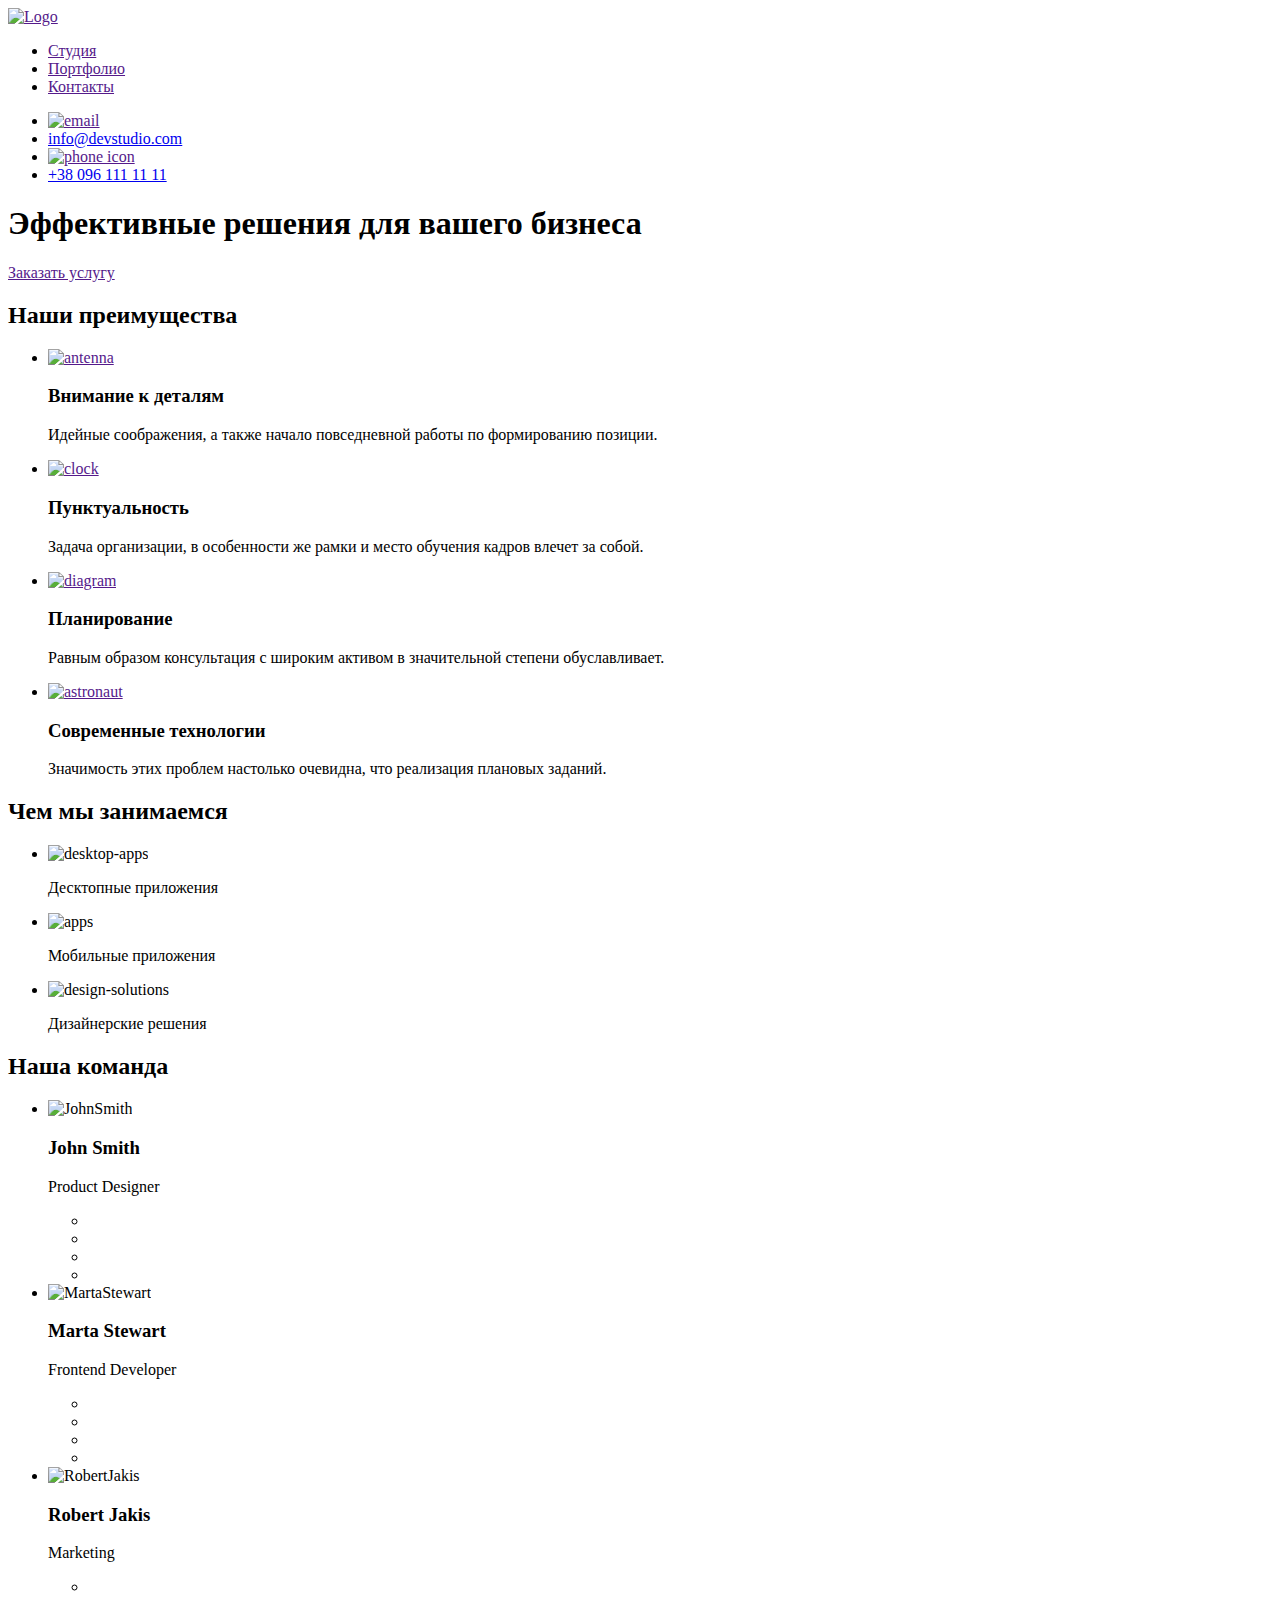
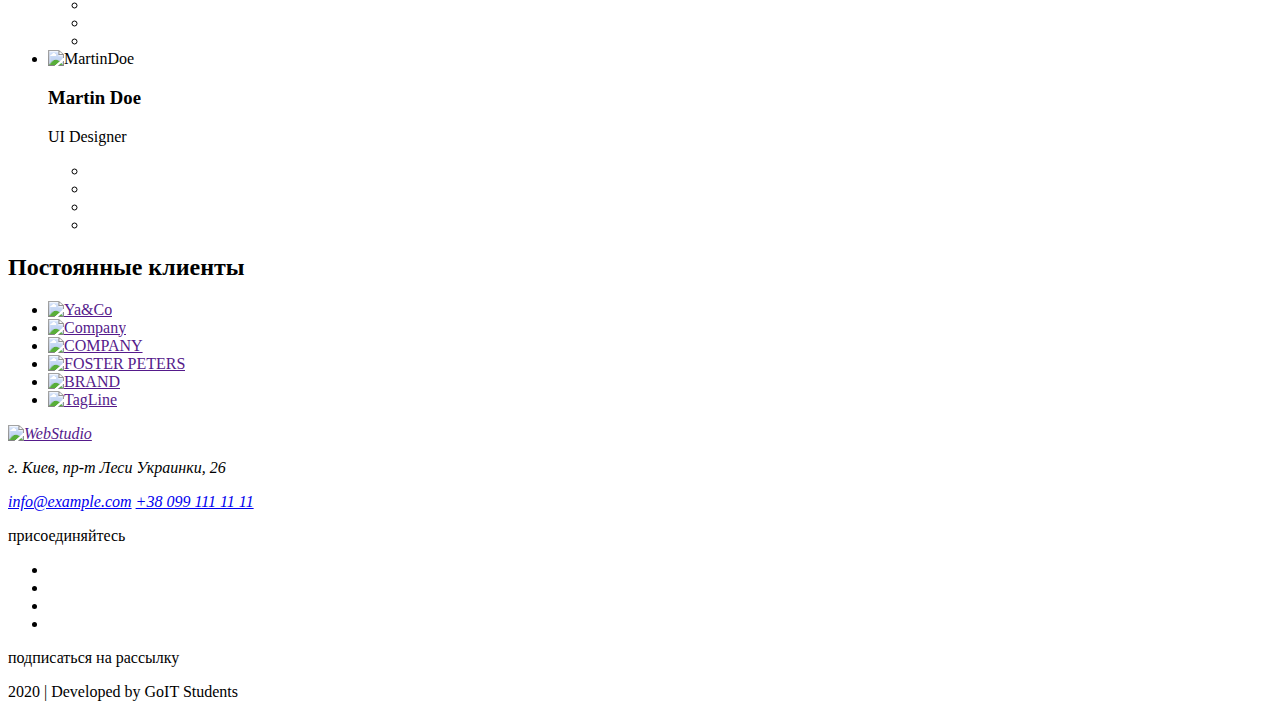
==== index.html @ e2ea6f37 "Add files via upload" ====
<!DOCTYPE html>
<html lang="en">

<head>
    <meta charset="UTF-8">
    <meta name="viewport" content="width=device-width, initial-scale=1.0">
    <title>Document</title>
</head>

<body>
    <header>
        <nav>
            <a href="">
                <img src="./images/web-studio.svg" alt="Logo">
            </a>

            <ul>
                <li><a href="">Студия</a></li>
                <li><a href="">Портфолио</a></li>
                <li><a href="">Контакты</a></li>
            </ul>

            <ul>
                <li><a href=""><img src="./images/envelope.svg" alt="email"></a></li>
                <li><a href="info@devstudio.com">info@devstudio.com</a></li>
                <li><a href=""><img src="./images/Vector.svg" alt="phone icon"></a></li>
                <li><a href="+380961111111">+38 096 111 11 11</a></li>
            </ul>
        </nav>
    </header>

    <main>
        <div>
            <h1>Эффективные решения для вашего бизнеса</h1>
            <a href="">Заказать услугу</a>
        </div>

        <section>
            <h2>Наши преимущества</h2>

            <ul>
                <li>
                    <a href=""><img src="./images/antenna.svg" alt="antenna"></a>
                    <h3>Внимание к деталям</h3>
                    <p>Идейные соображения, а также начало повседневной работы по формированию позиции.</p>
                </li>

                <li>
                    <a href=""><img src="./images/clock.svg" alt="clock"></a>
                    <h3>Пунктуальность</h3>
                    <p>Задача организации, в особенности же рамки и место обучения кадров влечет за собой.</p>
                </li>

                <li>
                    <a href=""><img src="./images/diagram.svg" alt="diagram"></a>
                    <h3>Планирование</h3>
                    <p>Равным образом консультация с широким активом в значительной степени обуславливает.</p>
                </li>

                <li>
                    <a href=""><img src="./images/astronaut.svg" alt="astronaut"></a>
                    <h3>Современные технологии</h3>
                    <p>Значимость этих проблем настолько очевидна, что реализация плановых заданий.</p>
                </li>
            </ul>
        </section>

        <section>
            <h2>Чем мы занимаемся</h2>
            <ul>
                <li>
                    <img src="./images/img-1.png" alt="desktop-apps">
                    <p>Десктопные приложения</p>
                </li>

                <li>
                    <img src="./images/img-2.png" alt="apps">
                    <p>Мобильные приложения</p>
                </li>

                <li>
                    <img src="./images/img-3.png" alt="design-solutions">
                    <p>Дизайнерские решения</p>
                </li>
            </ul>
        </section>

        <section>
            <h2>Наша команда</h2>

            <ul>
                <li>
                    <img src="./images/JohnSmith.png" alt="JohnSmith">
                    <h3>John Smith</h3>
                    <p>Product Designer</p>
                
                
                    <ul>
                        <li><a href="" aria-label="Ссылка на Instagram"></a></li>
                        <li><a href="" aria-label="Ссылка на Twitter"></a></li>
                        <li><a href="" aria-label="Ссылка на Facebook"></a></li>
                        <li><a href="" aria-label="Ссылка на linkedin"></a></li>
                    </ul>
                </li>
                
                <li>
                    <img src="./images/MartaStewart.png" alt="MartaStewart">
                    <h3>Marta Stewart</h3>
                    <p>Frontend Developer</p>
                
                
                    <ul>
                        <li><a href="" aria-label="Ссылка на Instagram"></a></li>
                        <li><a href="" aria-label="Ссылка на Twitter"></a></li>
                        <li><a href="" aria-label="Ссылка на Facebook"></a></li>
                        <li><a href="" aria-label="Ссылка на linkedin"></a></li>
                    </ul>
                </li>
                
                <li>
                    <img src="./images/RobertJakis.png" alt="RobertJakis">
                    <h3>Robert Jakis</h3>
                    <p>Marketing</p>
                    
                    
                    <ul>
                        <li><a href="" aria-label="Ссылка на Instagram"></a></li>
                        <li><a href="" aria-label="Ссылка на Twitter"></a></li>
                        <li><a href="" aria-label="Ссылка на Facebook"></a></li>
                        <li><a href="" aria-label="Ссылка на linkedin"></a></li>
                    </ul>
                </li>

                <li>
                    <img src="./images/MartinDoe.png" alt="MartinDoe">
                    <h3>Martin Doe</h3>
                    <p>UI Designer</p>
                    
                    
                    <ul>
                        <li><a href="" aria-label="Ссылка на Instagram"></a></li>
                        <li><a href="" aria-label="Ссылка на Twitter"></a></li>
                        <li><a href="" aria-label="Ссылка на Facebook"></a></li>
                        <li><a href="" aria-label="Ссылка на linkedin"></a></li>
                    </ul>
                </li>     
            </ul>
        </section>

        <section>
            <h2>Постоянные клиенты</h2>
            <ul>
                <li><a href=""><img src="./images/logo-1.svg" alt="Ya&Co"></a></li>
                <li><a href=""><img src="./images/logo-2.svg" alt="Company"></a></li>
                <li><a href=""><img src="./images/logo-3.svg" alt="COMPANY"></a></li>
                <li><a href=""><img src="./images/logo-4.svg" alt="FOSTER PETERS"></a></li>
                <li><a href=""><img src="./images/logo-5.svg" alt="BRAND"></a></li>
                <li><a href=""><img src="./images/logo-6.svg" alt="TagLine"></a></li>
            </ul>
        </section>
    </main>

    <footer>
        <address>
            <a href=""><img src="./images/web-studio.svg" alt="WebStudio"></a>
            <p>г. Киев, пр-т Леси Украинки, 26</p>
            <a href="info@example.com">info@example.com</a>
            <a href="+380991111111">+38 099 111 11 11</a>
        </address> 

        <p>присоединяйтесь</p>
        <ul>
            <li><a href="" aria-label="Ссылка на Instagram"></a></li>
            <li><a href="" aria-label="Ссылка на Twitter"></a></li>
            <li><a href="" aria-label="Ссылка на Facebook"></a></li>
            <li><a href="" aria-label="Ссылка на linkedin"></a></li>
        </ul>

        <p>подписаться на рассылку</p>

        <p>2020 | Developed by GoIT Students</p>

    </footer>
</body>

</html>
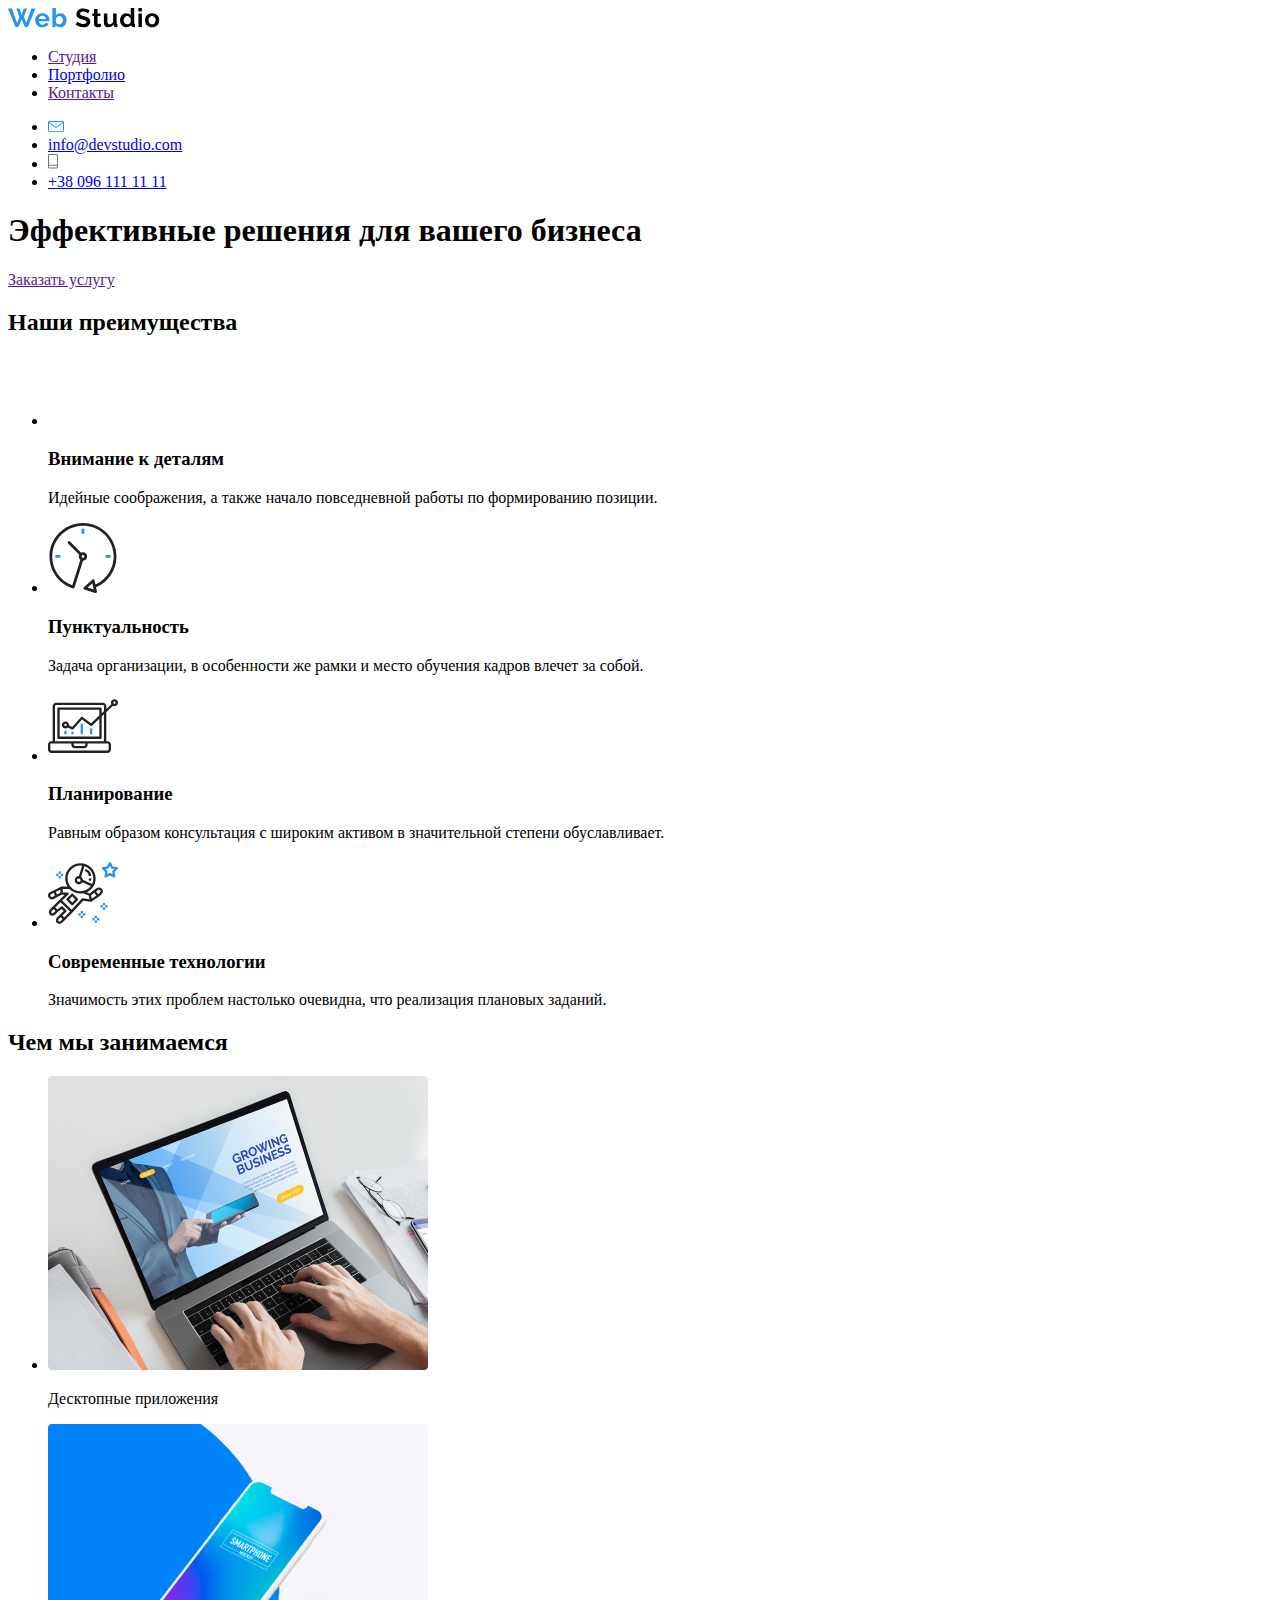
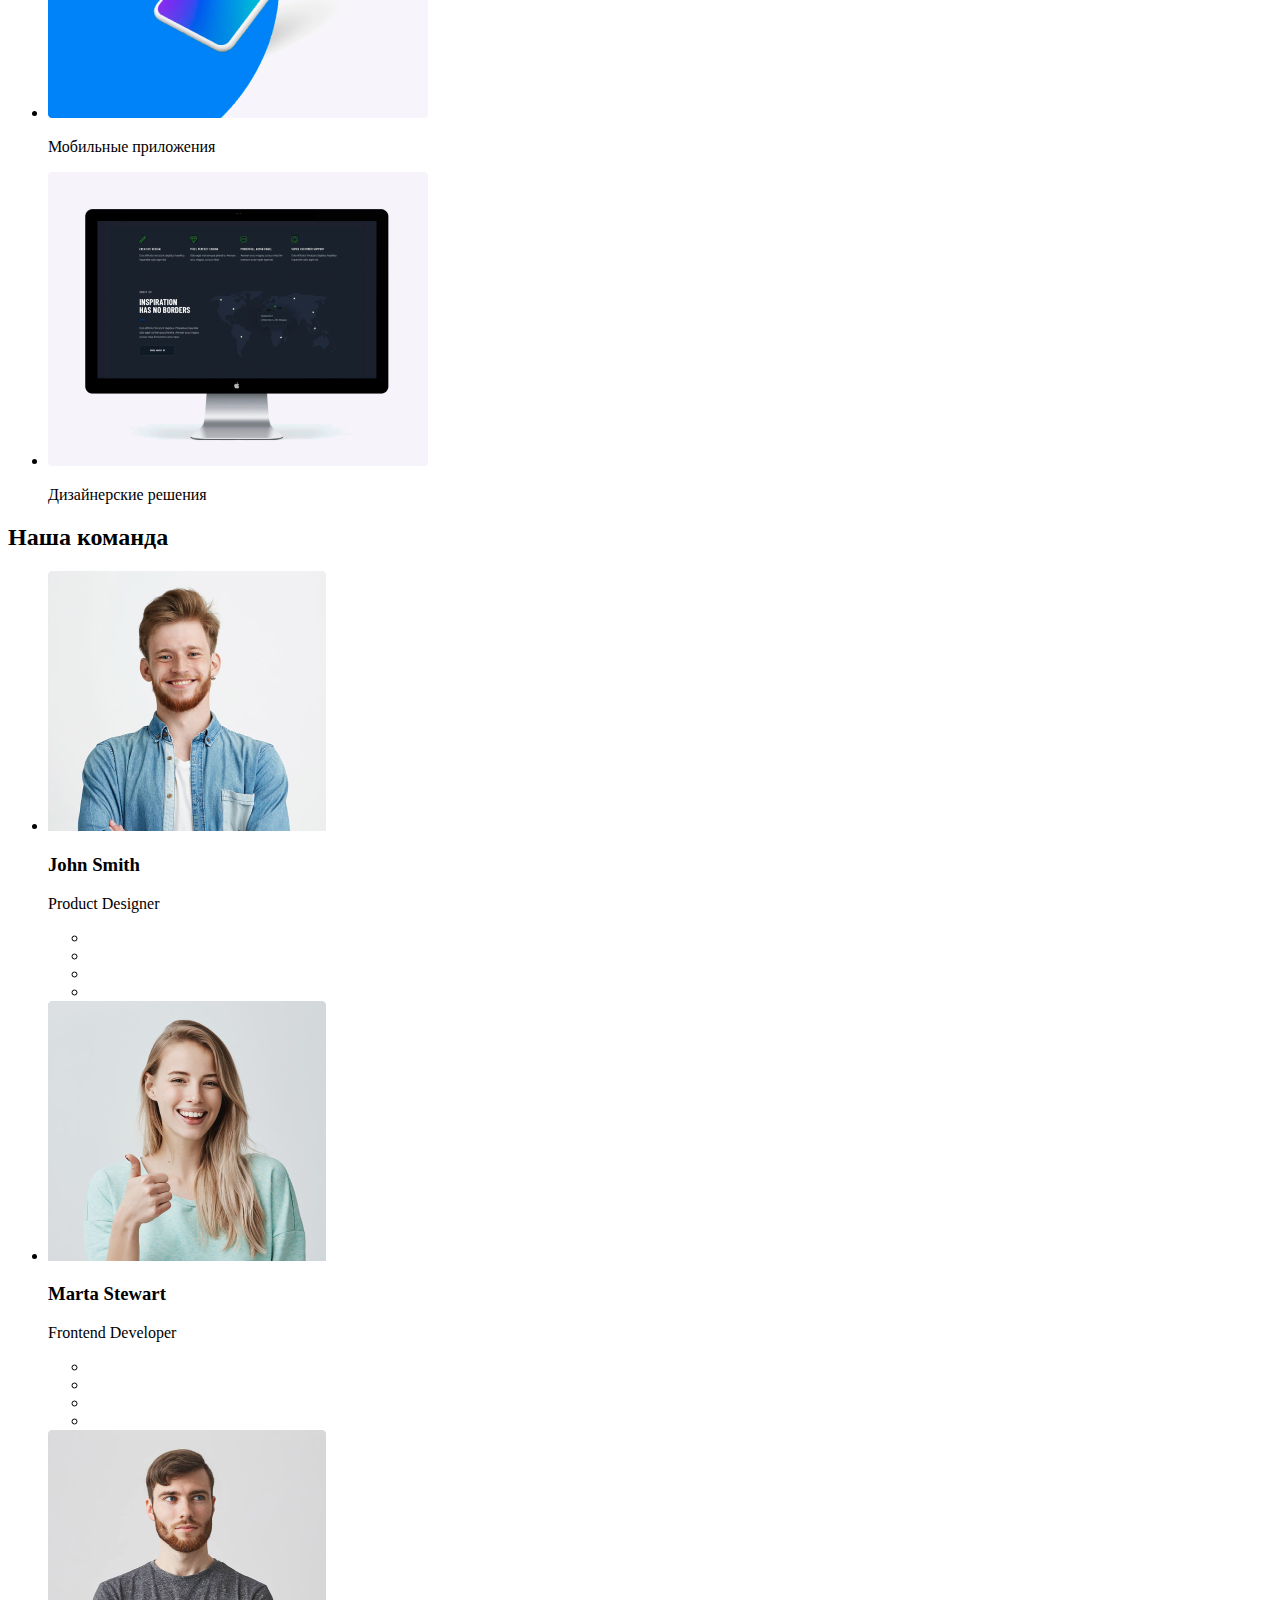
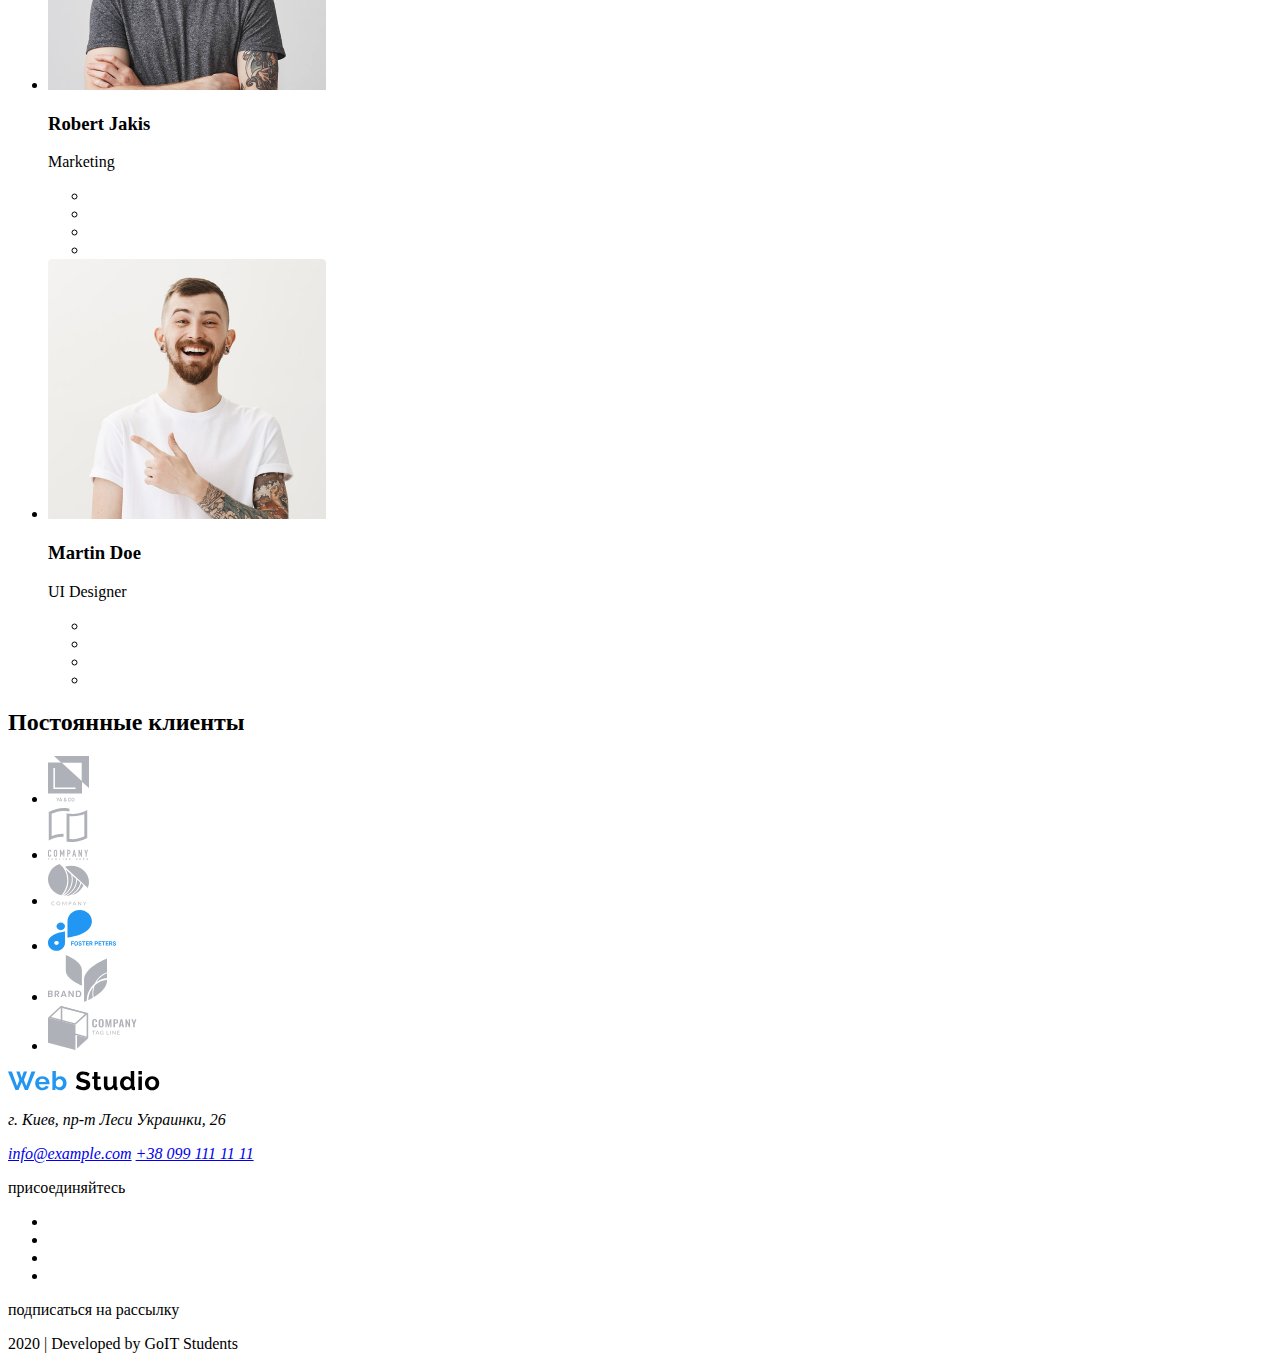
==== commit dc6fe579: "portfolio" ====
--- a/index.html
+++ b/index.html
@@ -16,7 +16,7 @@
 
             <ul>
                 <li><a href="">Студия</a></li>
-                <li><a href="">Портфолио</a></li>
+                <li><a href="./portfolio.html">Портфолио</a></li>
                 <li><a href="">Контакты</a></li>
             </ul>
 
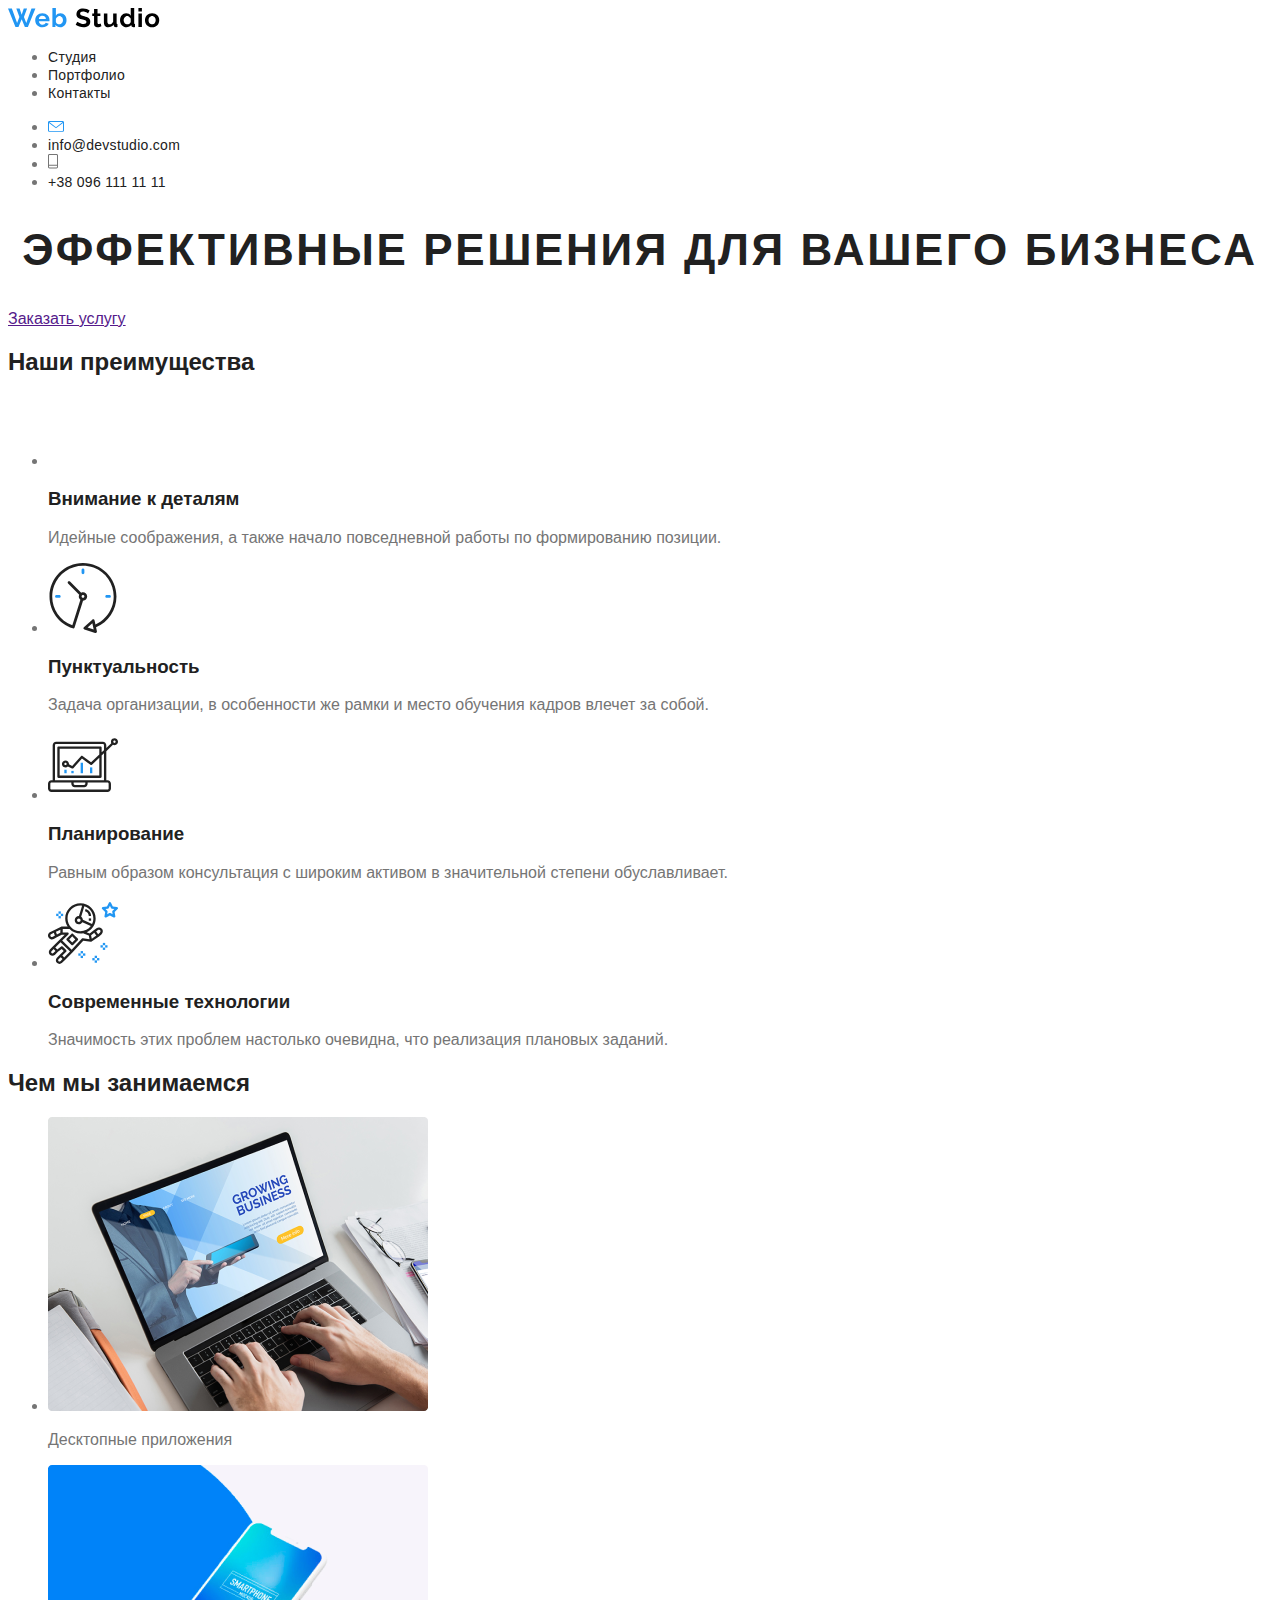
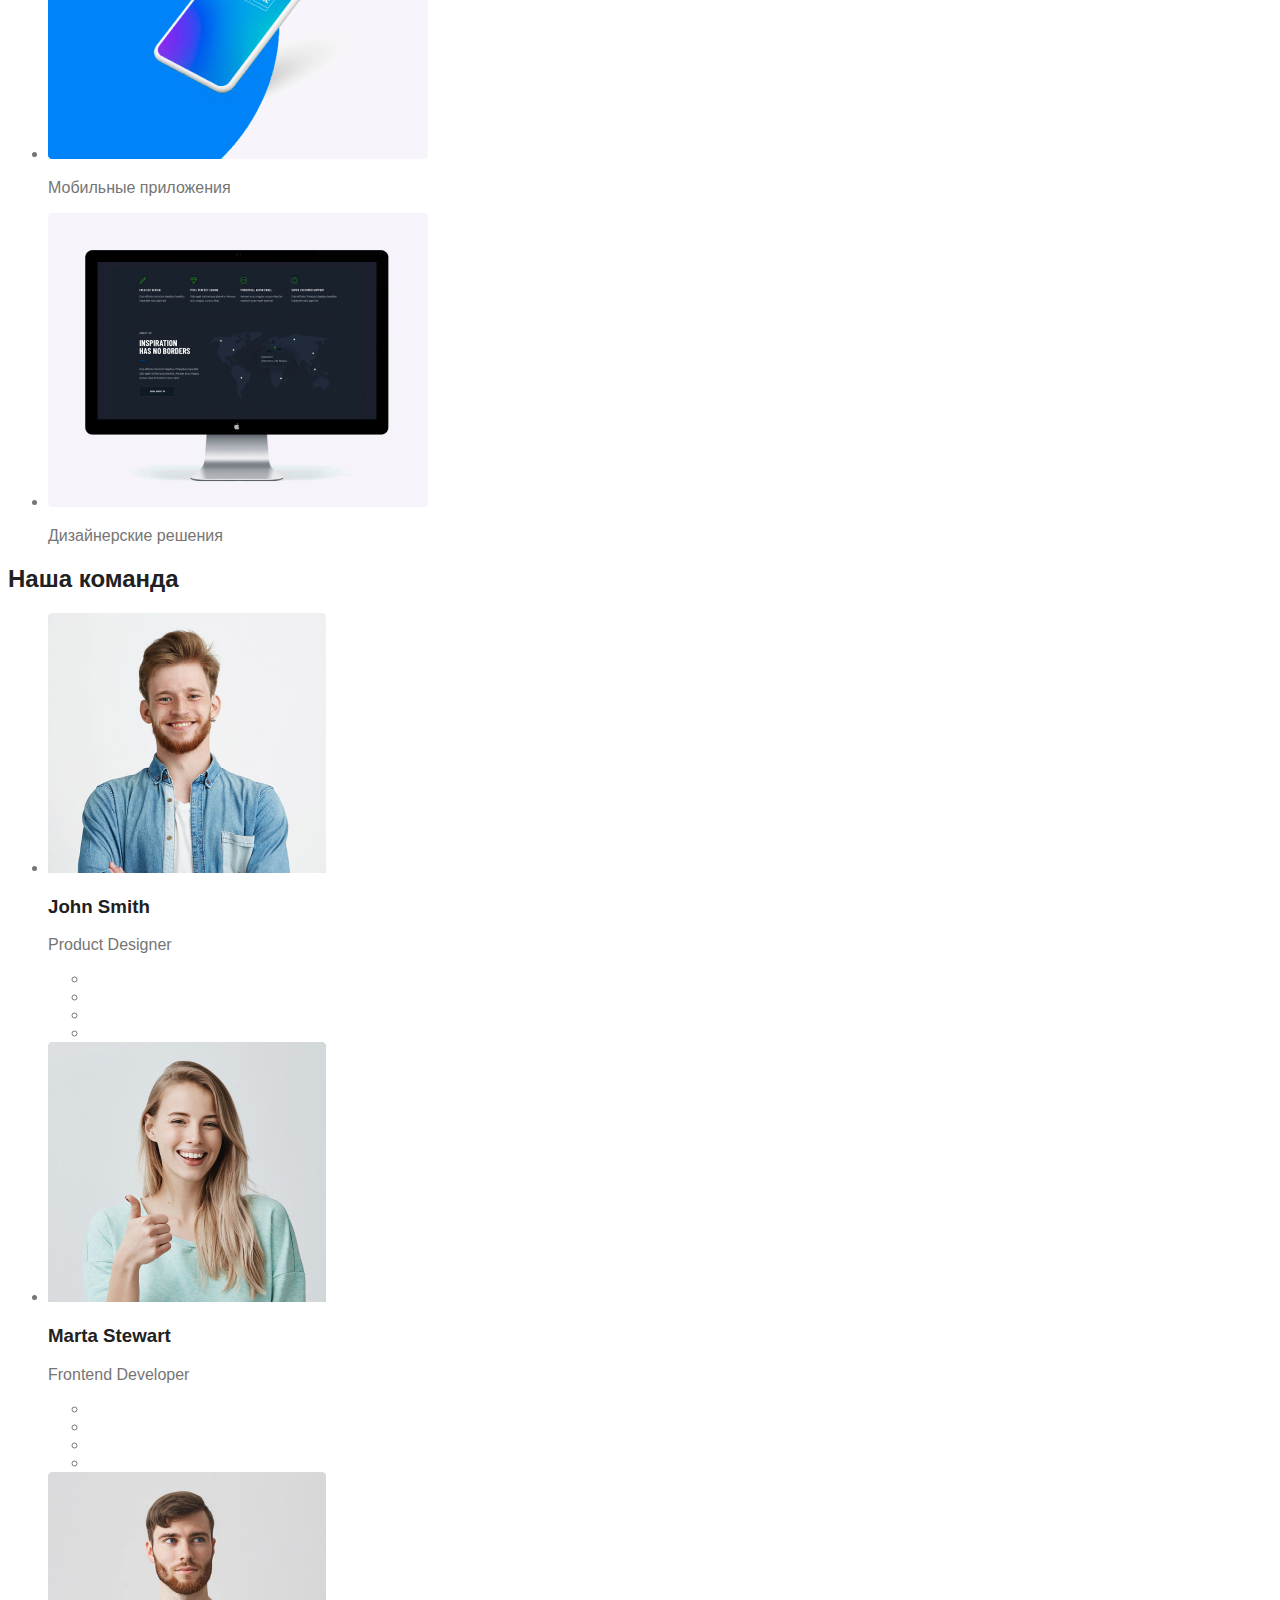
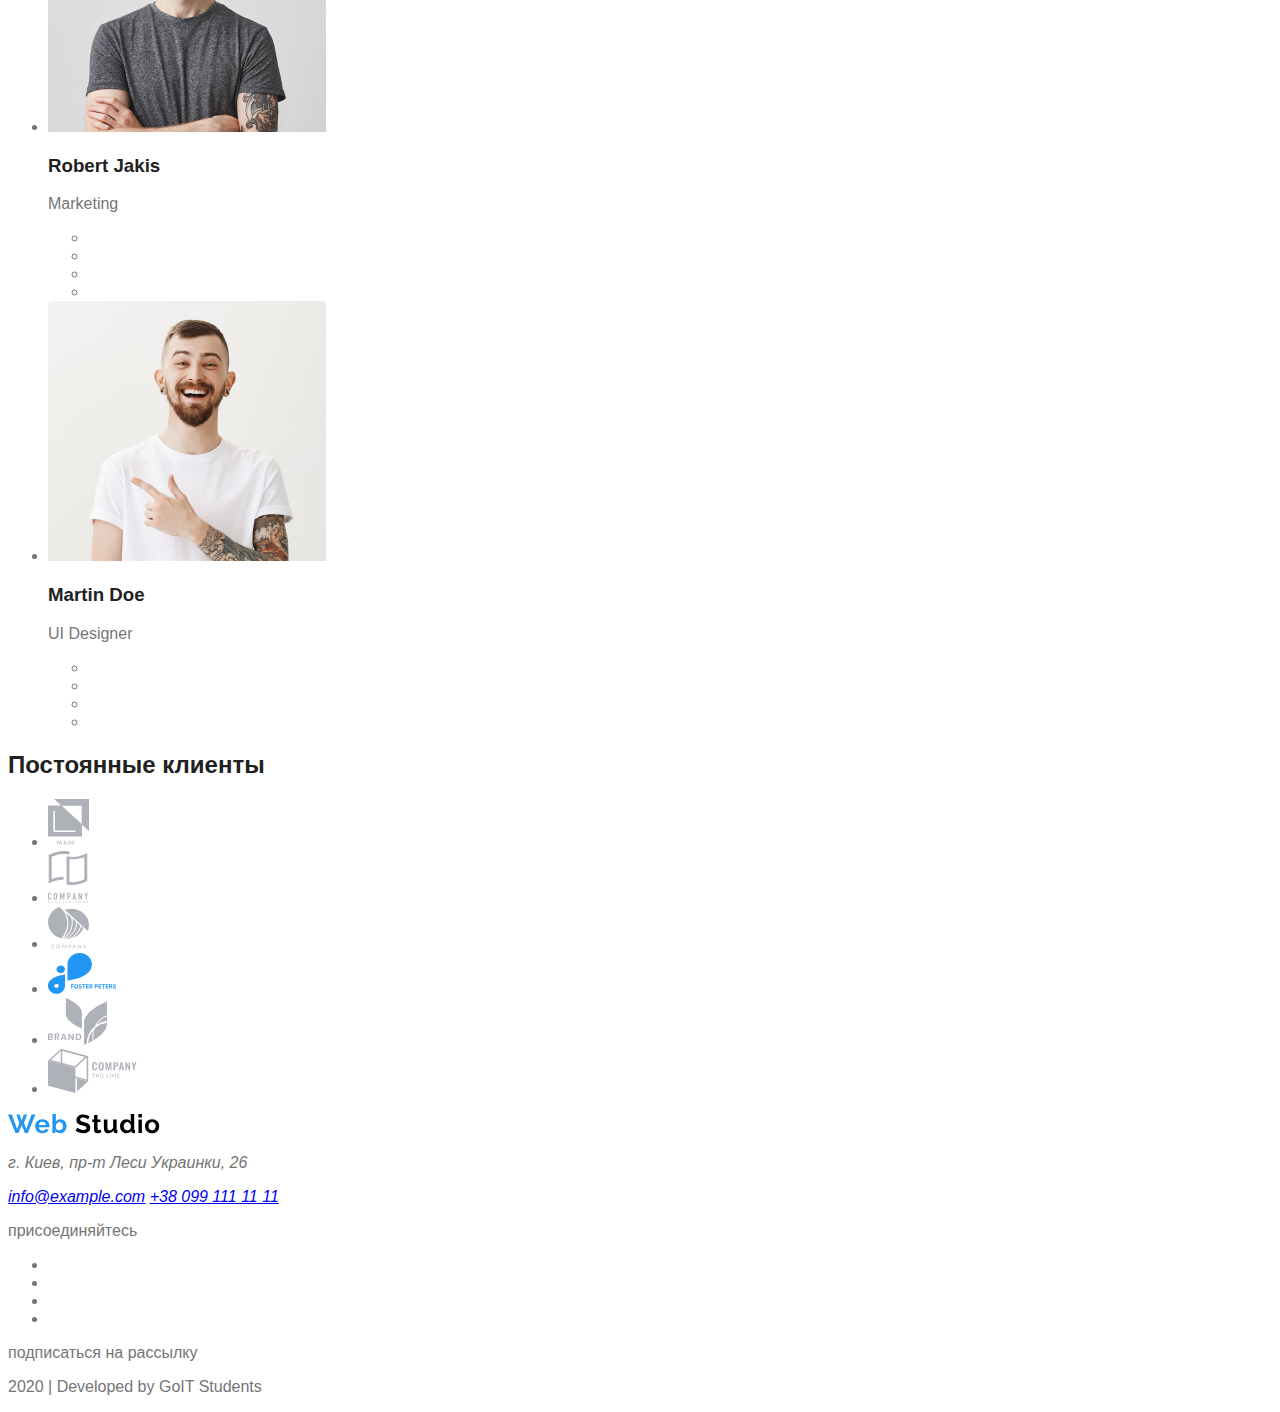
==== commit 14a9ae36: "header CSS completed" ====
--- a/index.html
+++ b/index.html
@@ -5,33 +5,35 @@
     <meta charset="UTF-8">
     <meta name="viewport" content="width=device-width, initial-scale=1.0">
     <title>Document</title>
+    <link rel="stylesheet" href="./CSS/styles.css">
+    <link href="https://fonts.googleapis.com/css2?family=Roboto:wght@400;500;700&display=swap">
 </head>
 
 <body>
     <header>
-        <nav>
+        <nav class="site-nav">
             <a href="">
                 <img src="./images/web-studio.svg" alt="Logo">
             </a>
 
             <ul>
-                <li><a href="">Студия</a></li>
-                <li><a href="./portfolio.html">Портфолио</a></li>
-                <li><a href="">Контакты</a></li>
+                <li><a href="" class="link">Студия</a></li>
+                <li><a href="./portfolio.html" class="link">Портфолио</a></li>
+                <li><a href="" class="link">Контакты</a></li>
             </ul>
 
             <ul>
                 <li><a href=""><img src="./images/envelope.svg" alt="email"></a></li>
-                <li><a href="info@devstudio.com">info@devstudio.com</a></li>
+                <li><a href="info@devstudio.com" class="link">info@devstudio.com</a></li>
                 <li><a href=""><img src="./images/Vector.svg" alt="phone icon"></a></li>
-                <li><a href="+380961111111">+38 096 111 11 11</a></li>
+                <li><a href="+380961111111" class="link">+38 096 111 11 11</a></li>
             </ul>
         </nav>
     </header>
 
     <main>
-        <div>
-            <h1>Эффективные решения для вашего бизнеса</h1>
+        <div class="solutions">
+            <h1 class="solutions-title">ЭФФЕКТИВНЫЕ РЕШЕНИЯ ДЛЯ ВАШЕГО БИЗНЕСА</h1>
             <a href="">Заказать услугу</a>
         </div>
 
--- a/CSS/styles.css
+++ b/CSS/styles.css
@@ -0,0 +1,55 @@
+
+
+:root {
+    --primary-text-color: #757575;
+    --primary-background-color: #FFFFFF;
+    --title-text-color: #212121;
+    --accent-color: #2196F3;
+}
+
+body {
+    background-color: var(--primary-background-color);
+    color: var(--primary-text-color);
+
+    font-family: Roboto, sans-serif;
+}
+
+h1, h2, h3 {
+    color: var(--title-text-color);
+}
+
+ul {
+
+}
+
+.site-nav .link {
+    color: var(--title-text-color);
+
+    font-style: normal;
+    font-weight: 500;
+    font-size: 14px;
+    line-height: 1.14;
+    text-decoration: none;
+    letter-spacing: 0.02em;
+}
+
+.site-nav .link:hover,
+.site-nav .link:focus {
+    color: var(--accent-color);
+}
+
+.solutions-title {
+    color: var(--title-text-color);
+
+    font-style: normal;
+    font-weight: 900;
+    font-size: 44px;
+    line-height: 1.36;
+
+    text-align: center;
+    letter-spacing: 0.06em;
+    text-transform: uppercase;
+}
+
+
+
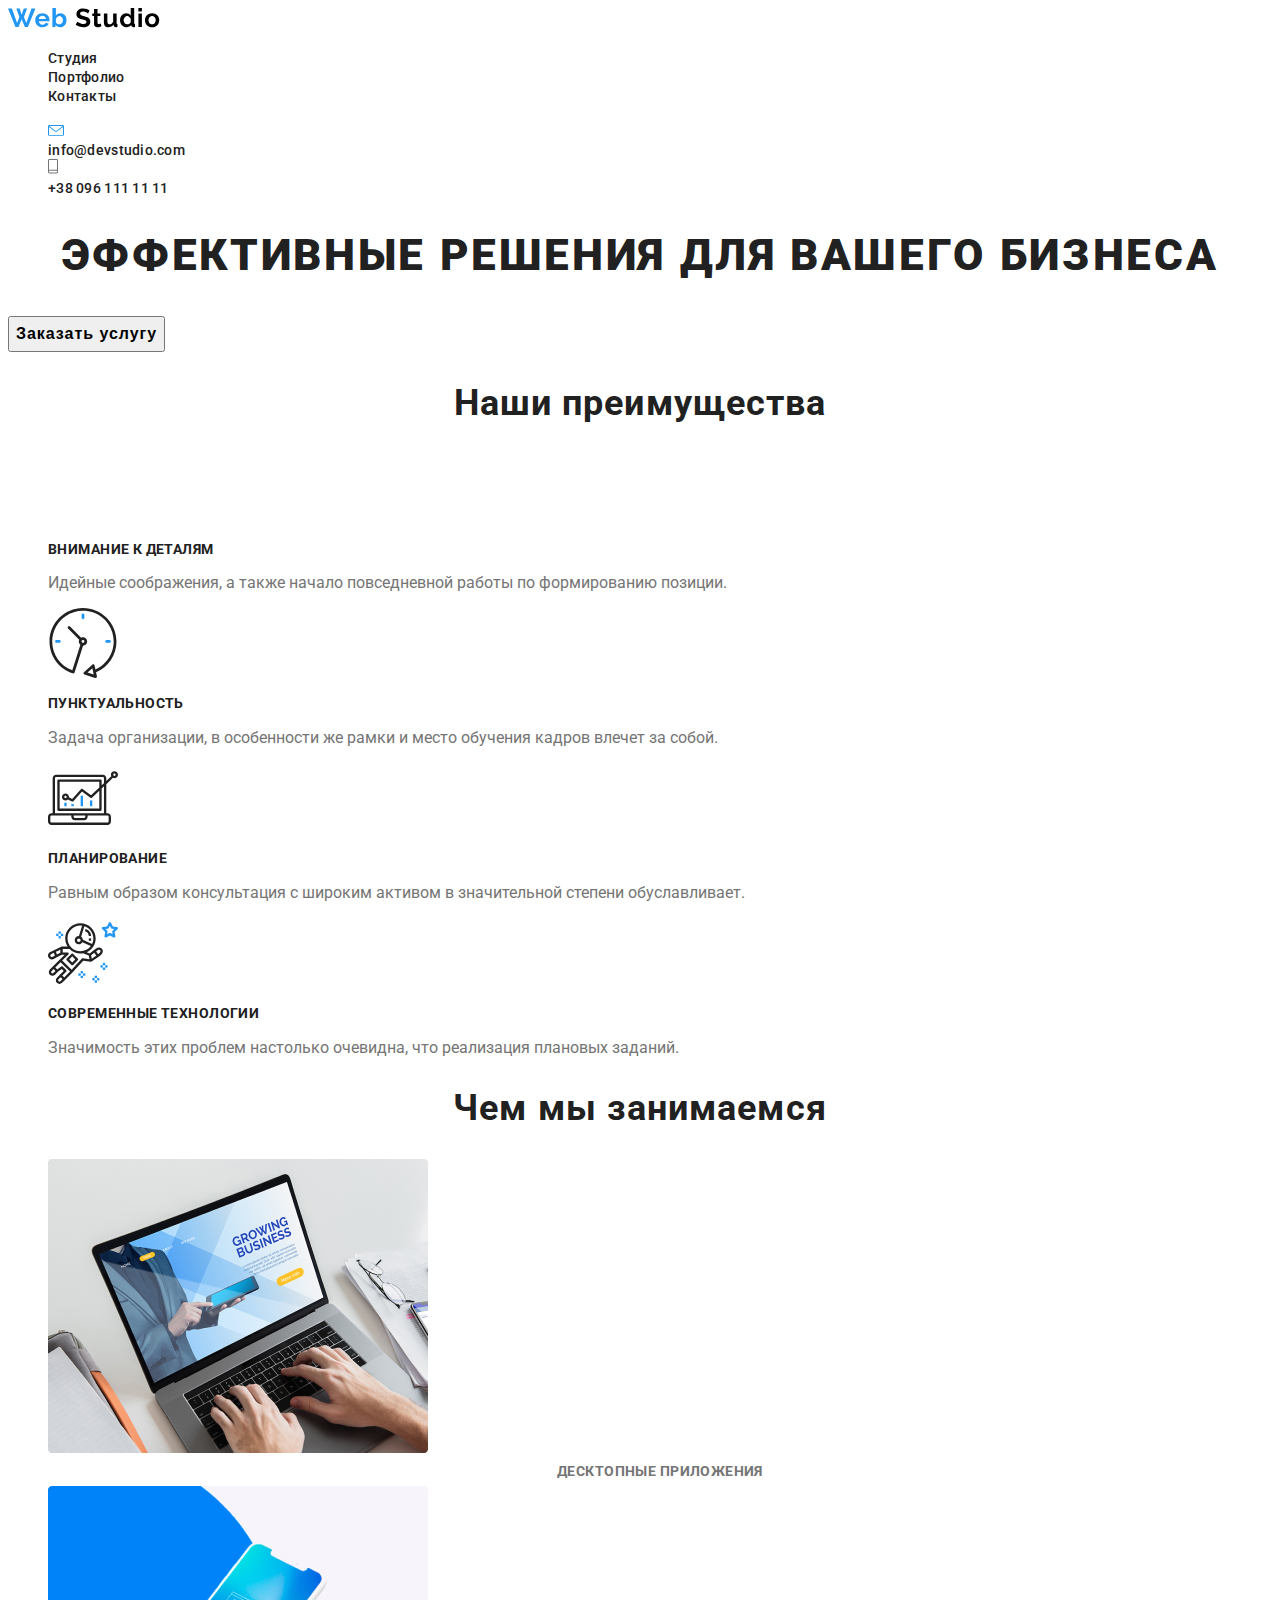
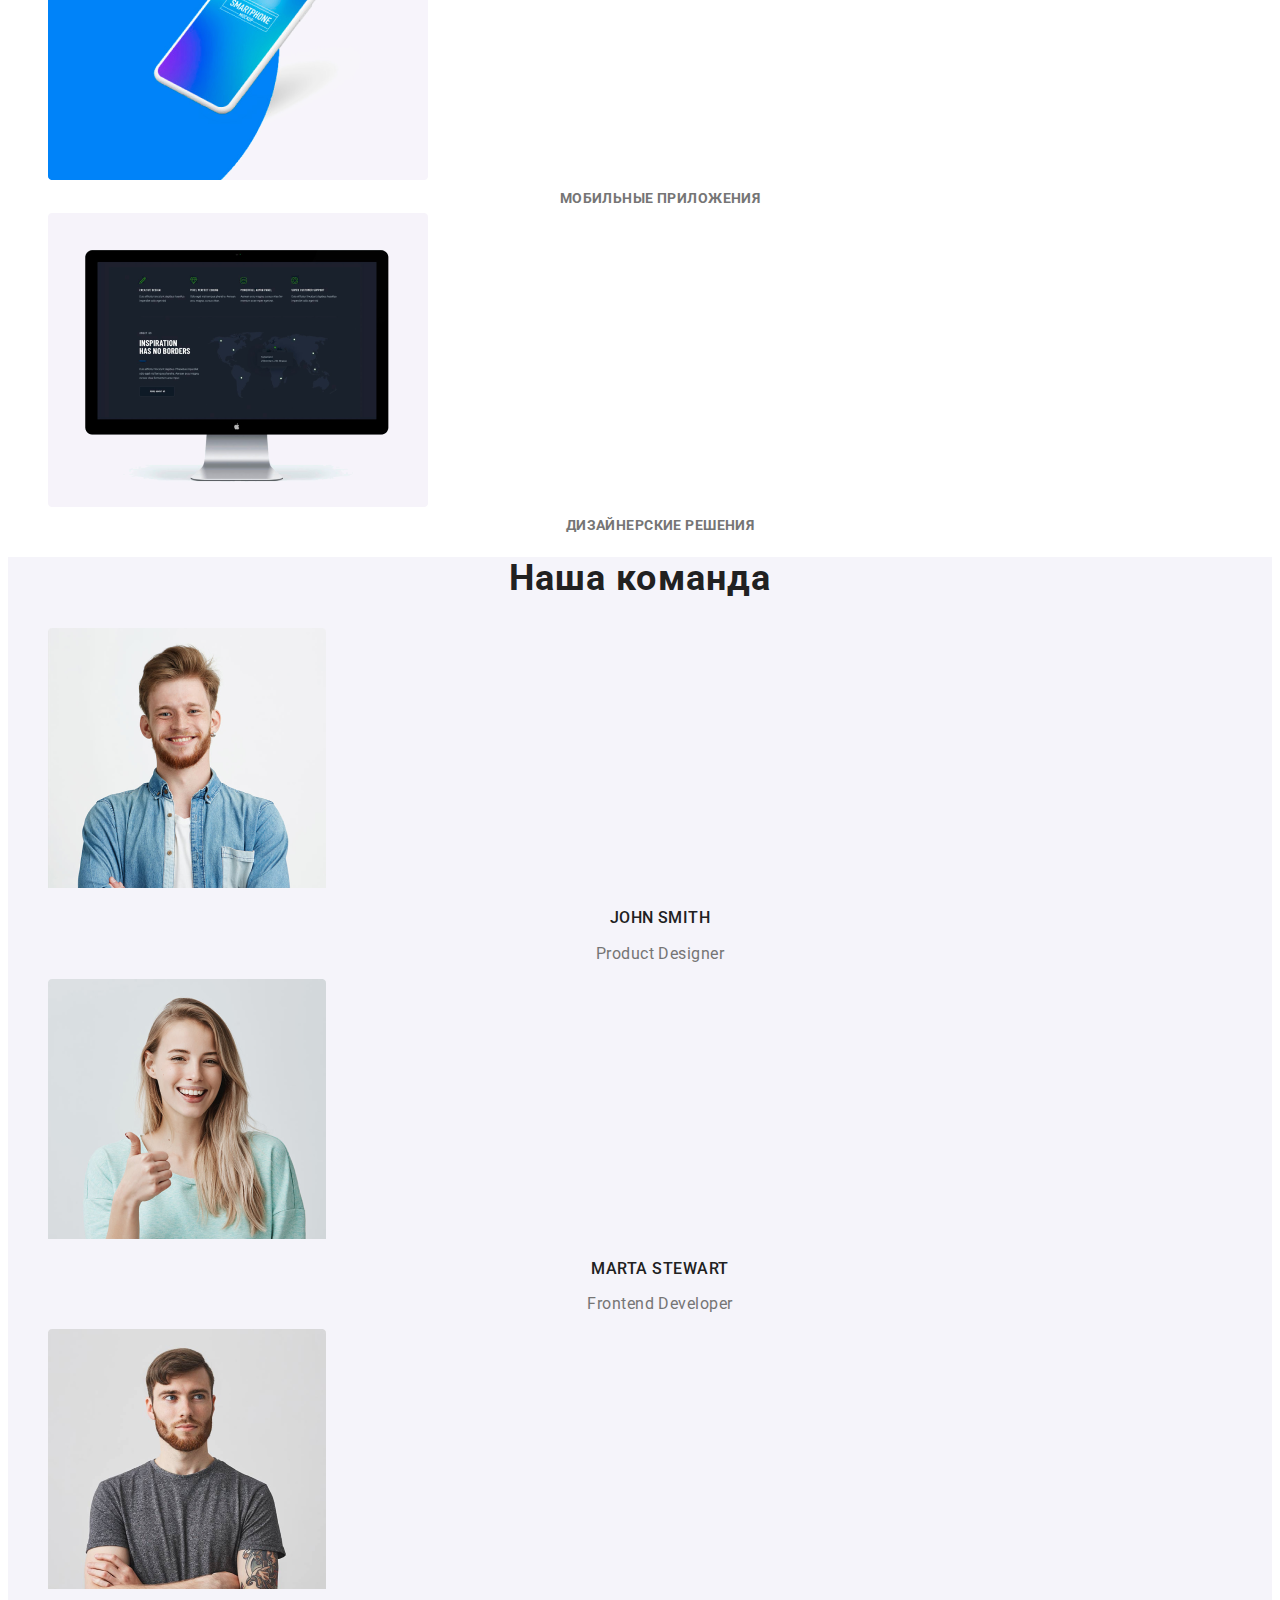
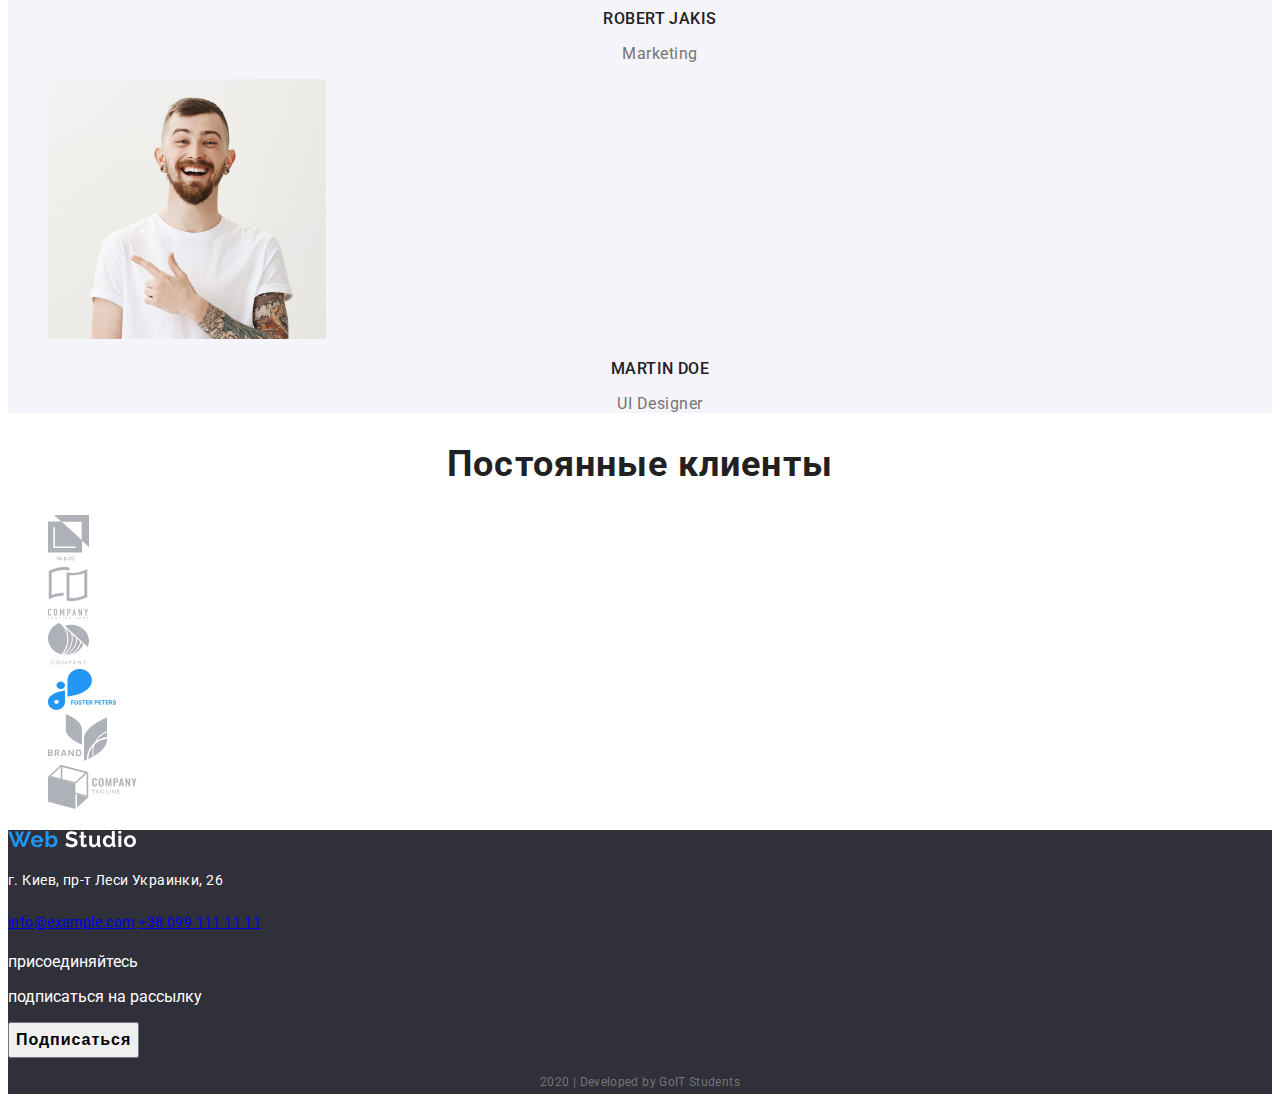
==== commit 95217c02: "submited" ====
--- a/index.html
+++ b/index.html
@@ -5,8 +5,8 @@
     <meta charset="UTF-8">
     <meta name="viewport" content="width=device-width, initial-scale=1.0">
     <title>Document</title>
+    <link rel="stylesheet" href="https://fonts.googleapis.com/css2?family=Roboto:wght@400;500;700&display=swap">
     <link rel="stylesheet" href="./CSS/styles.css">
-    <link href="https://fonts.googleapis.com/css2?family=Roboto:wght@400;500;700&display=swap">
 </head>
 
 <body>
@@ -32,9 +32,9 @@
     </header>
 
     <main>
-        <div class="solutions">
+        <div>
             <h1 class="solutions-title">ЭФФЕКТИВНЫЕ РЕШЕНИЯ ДЛЯ ВАШЕГО БИЗНЕСА</h1>
-            <a href="">Заказать услугу</a>
+            <button type="button">Заказать услугу</button>
         </div>
 
         <section>
@@ -72,29 +72,29 @@
             <ul>
                 <li>
                     <img src="./images/img-1.png" alt="desktop-apps">
-                    <p>Десктопные приложения</p>
+                    <p class="our-activity">Десктопные приложения</p>
                 </li>
 
                 <li>
                     <img src="./images/img-2.png" alt="apps">
-                    <p>Мобильные приложения</p>
+                    <p class="our-activity">Мобильные приложения</p>
                 </li>
 
                 <li>
                     <img src="./images/img-3.png" alt="design-solutions">
-                    <p>Дизайнерские решения</p>
+                    <p class="our-activity">Дизайнерские решения</p>
                 </li>
             </ul>
         </section>
 
-        <section>
+        <section class="our-command">
             <h2>Наша команда</h2>
 
             <ul>
                 <li>
                     <img src="./images/JohnSmith.png" alt="JohnSmith">
-                    <h3>John Smith</h3>
-                    <p>Product Designer</p>
+                    <h3 class="name">John Smith</h3>
+                    <p class="speciality">Product Designer</p>
                 
                 
                     <ul>
@@ -107,8 +107,8 @@
                 
                 <li>
                     <img src="./images/MartaStewart.png" alt="MartaStewart">
-                    <h3>Marta Stewart</h3>
-                    <p>Frontend Developer</p>
+                    <h3  class="name">Marta Stewart</h3>
+                    <p class="speciality">Frontend Developer</p>
                 
                 
                     <ul>
@@ -121,8 +121,8 @@
                 
                 <li>
                     <img src="./images/RobertJakis.png" alt="RobertJakis">
-                    <h3>Robert Jakis</h3>
-                    <p>Marketing</p>
+                    <h3 class="name">Robert Jakis</h3>
+                    <p class="speciality">Marketing</p>
                     
                     
                     <ul>
@@ -135,8 +135,8 @@
 
                 <li>
                     <img src="./images/MartinDoe.png" alt="MartinDoe">
-                    <h3>Martin Doe</h3>
-                    <p>UI Designer</p>
+                    <h3  class="name">Martin Doe</h3>
+                    <p class="speciality">UI Designer</p>
                     
                     
                     <ul>
@@ -164,13 +164,15 @@
 
     <footer>
         <address>
-            <a href=""><img src="./images/web-studio.svg" alt="WebStudio"></a>
-            <p>г. Киев, пр-т Леси Украинки, 26</p>
-            <a href="info@example.com">info@example.com</a>
-            <a href="+380991111111">+38 099 111 11 11</a>
+            <a href=""><img src="./images/web-studio-footer.svg" alt="WebStudio"></a>
+            <div class="address">
+                <p class="footer-white-letters">г. Киев, пр-т Леси Украинки, 26</p>
+                <a href="info@example.com">info@example.com</a>
+                <a href="+380991111111">+38 099 111 11 11</a>
+            </div>      
         </address> 
 
-        <p>присоединяйтесь</p>
+        <p class="footer-white-letters">присоединяйтесь</p>
         <ul>
             <li><a href="" aria-label="Ссылка на Instagram"></a></li>
             <li><a href="" aria-label="Ссылка на Twitter"></a></li>
@@ -178,9 +180,10 @@
             <li><a href="" aria-label="Ссылка на linkedin"></a></li>
         </ul>
 
-        <p>подписаться на рассылку</p>
+        <p class="footer-white-letters">подписаться на рассылку</p>
+        <button type="button">Подписаться</button>
 
-        <p>2020 | Developed by GoIT Students</p>
+        <p class="developer">2020 | Developed by GoIT Students</p>
 
     </footer>
 </body>
--- a/CSS/styles.css
+++ b/CSS/styles.css
@@ -1,5 +1,5 @@
 
-
+/* Common */
 :root {
     --primary-text-color: #757575;
     --primary-background-color: #FFFFFF;
@@ -19,7 +19,7 @@
 }
 
 ul {
-
+    list-style: none;
 }
 
 .site-nav .link {
@@ -38,6 +38,40 @@
     color: var(--accent-color);
 }
 
+.site-nav .link.current {
+    color: var(--title-text-color);
+}
+
+footer {
+    background-color: #2F303A;;
+}
+
+.address {
+    font-style: normal;
+    font-weight: 400;
+    font-size: 14px;
+    line-height: 2;
+    letter-spacing: 0.03em;
+
+    color: rgba(255, 255, 255, 0.6);
+    text-decoration-color: none;
+    text-decoration: none;
+}
+
+.footer-white-letters {
+    color: #FFFFFF;
+}
+
+.developer {
+    font-style: normal;
+    font-weight: normal;
+    font-size: 12px;
+    line-height: 24px;
+    text-align: center;
+    letter-spacing: 0.03em;
+}
+
+/* Studio */
 .solutions-title {
     color: var(--title-text-color);
 
@@ -51,5 +85,98 @@
     text-transform: uppercase;
 }
 
+button {
+    font-weight: bold;
+    font-size: 16px;
+    line-height: 1.87;
+
+    align-items: center;
+    text-align: center;
+    letter-spacing: 0.06em;
+    text-decoration: none;
+}
+
+button:hover,
+button:focus {
+    color: var(--accent-color);
+}
+
+h2 {
+    font-style: normal;
+    font-weight: 700    ;
+    font-size: 36px;
+    line-height: 1.17;
+    text-align: center;
+    letter-spacing: 0.03em;
+}
+
+h3 {
+    font-style: normal;
+    font-weight: 700;
+    font-size: 14px;
+    line-height: 1.14;
+    letter-spacing: 0.03em;
+    text-transform: uppercase;
+}
+
+.our-activity {
+    font-style: normal;
+    font-weight: 700;
+    font-size: 14px;
+    line-height: 1.14px;
+    text-align: center;
+    letter-spacing: 0.03em;
+    text-transform: uppercase;
+}
+
+.our-command {
+    background-color: #F5F4FA;
+}
+
+.name {
+    font-style: normal;
+    font-weight: 500;
+    font-size: 16px;
+    line-height: 1.19;
+    text-align: center;
+    letter-spacing: 0.03em;
+}
+
+.speciality {
+    font-style: normal;
+    font-weight: 400;
+    font-size: 16px;
+    line-height: 1.19;
+    text-align: center;
+    letter-spacing: 0.03em;
+}
 
 
+
+/* Portfolio */
+
+
+
+.portfolio-item {
+    font-style: normal;
+    font-weight: 700;
+    font-size: 18px;
+    line-height: 2;
+    letter-spacing: 0.06em;
+}
+
+.portfolio-item-description {
+    font-style: normal;
+    font-weight: 400;
+    font-size: 18px;
+    line-height: 1.55;
+    letter-spacing: 0.03em;
+}
+
+.portfolio-item-job {
+    font-style: normal;
+    font-weight: 400;
+    font-size: 16px;
+    line-height: 1.87;
+    letter-spacing: 0.03em;
+}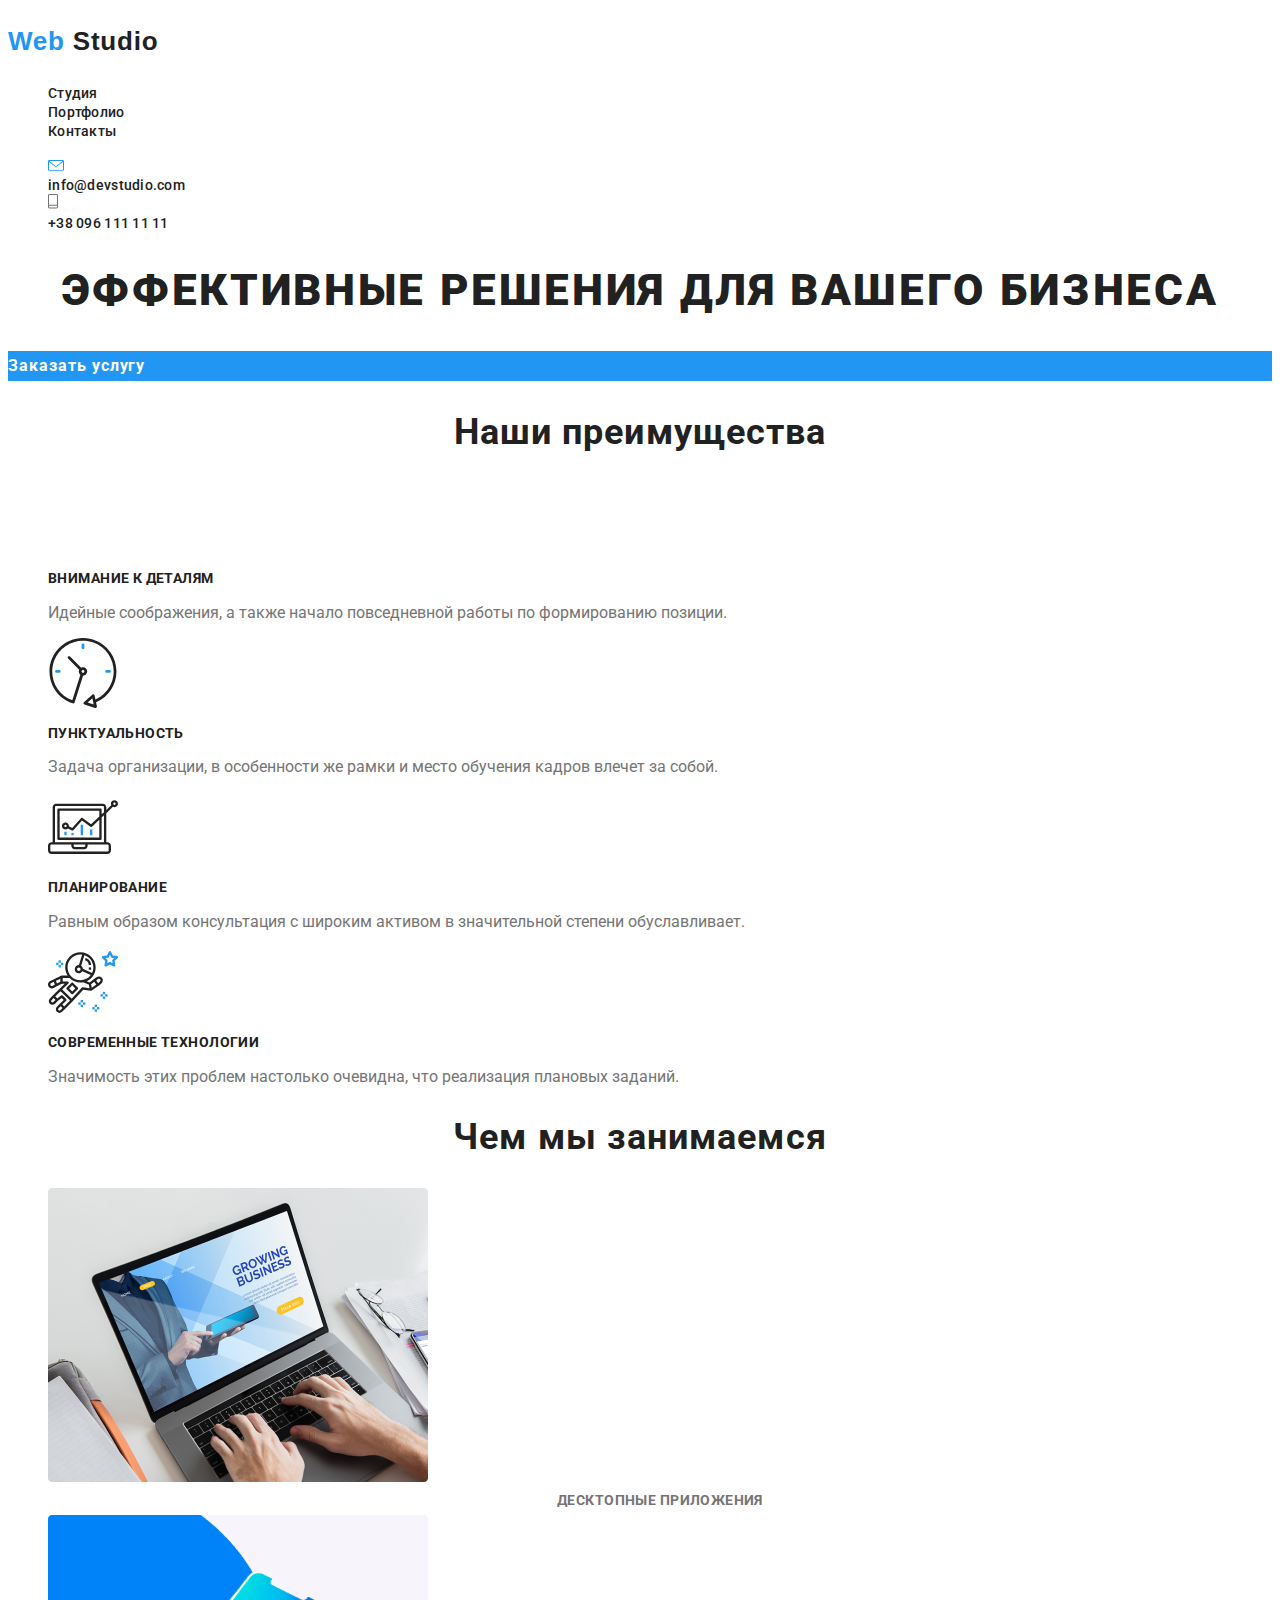
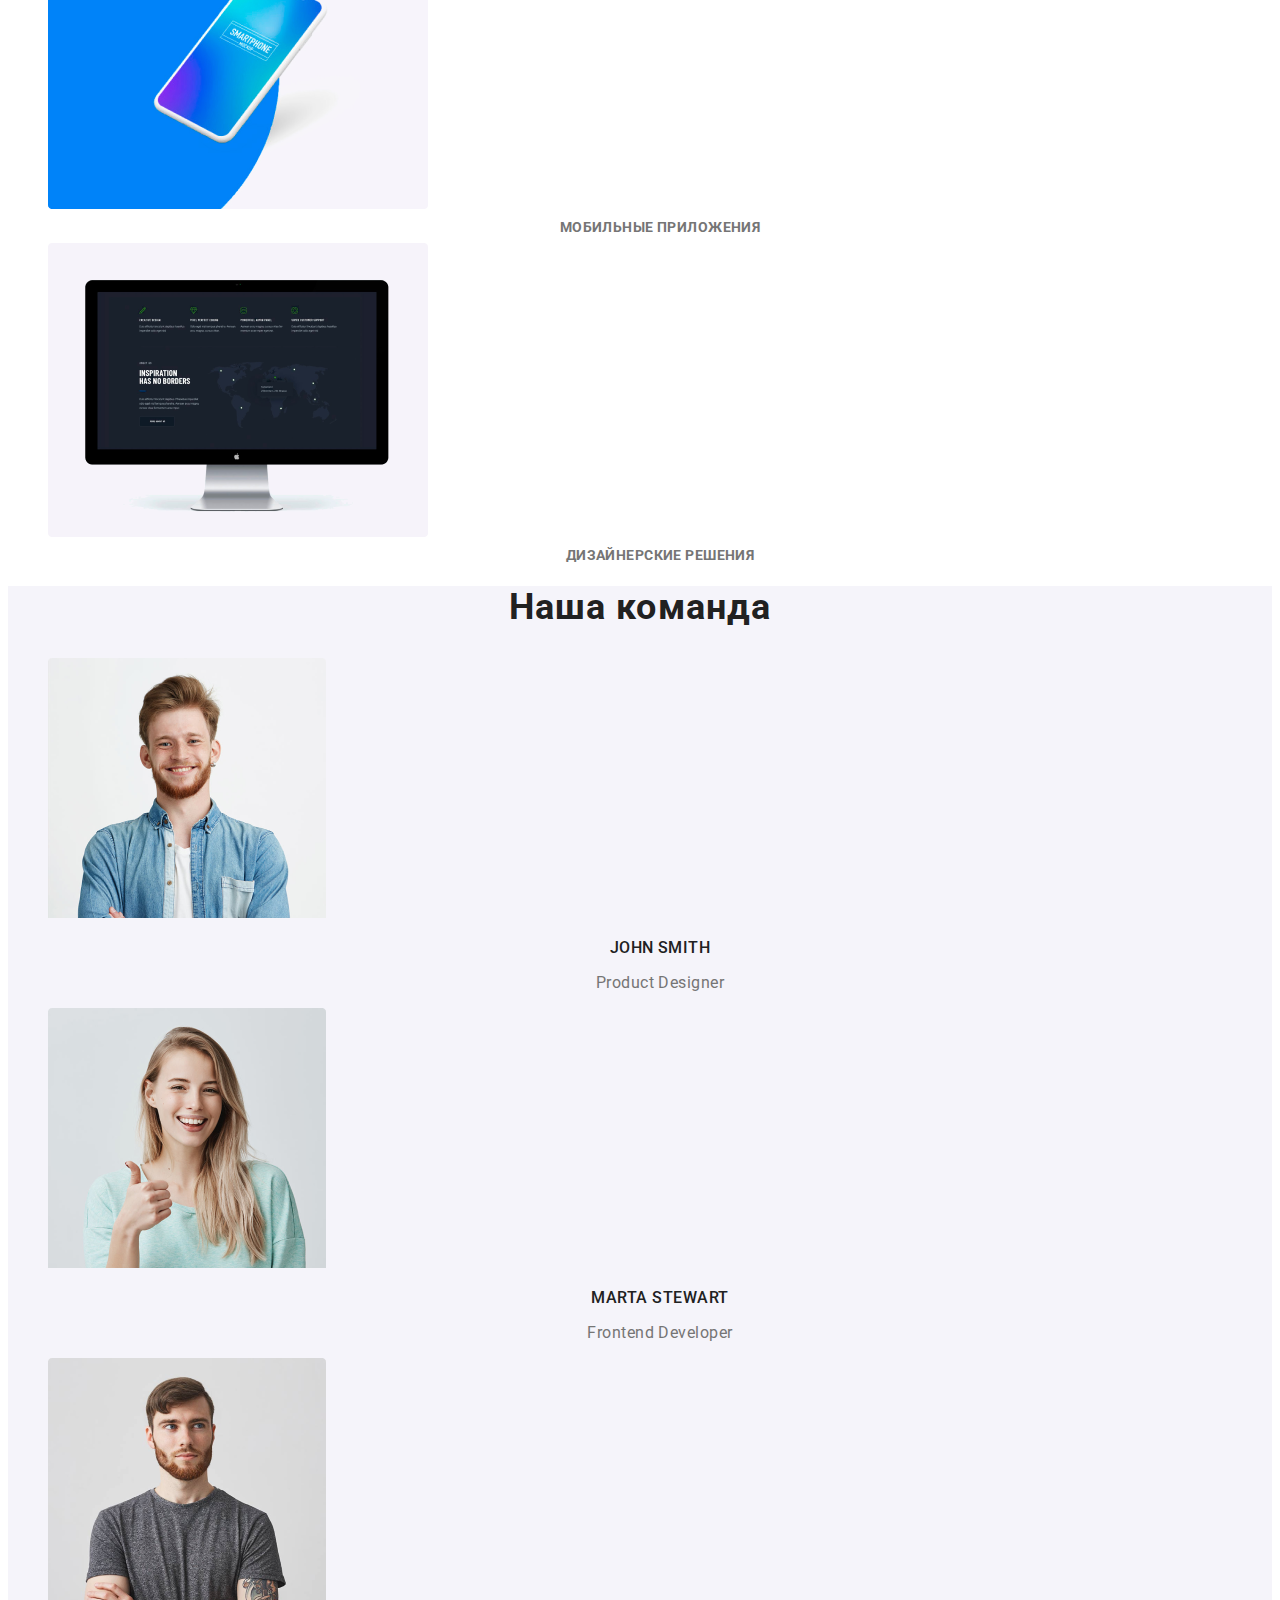
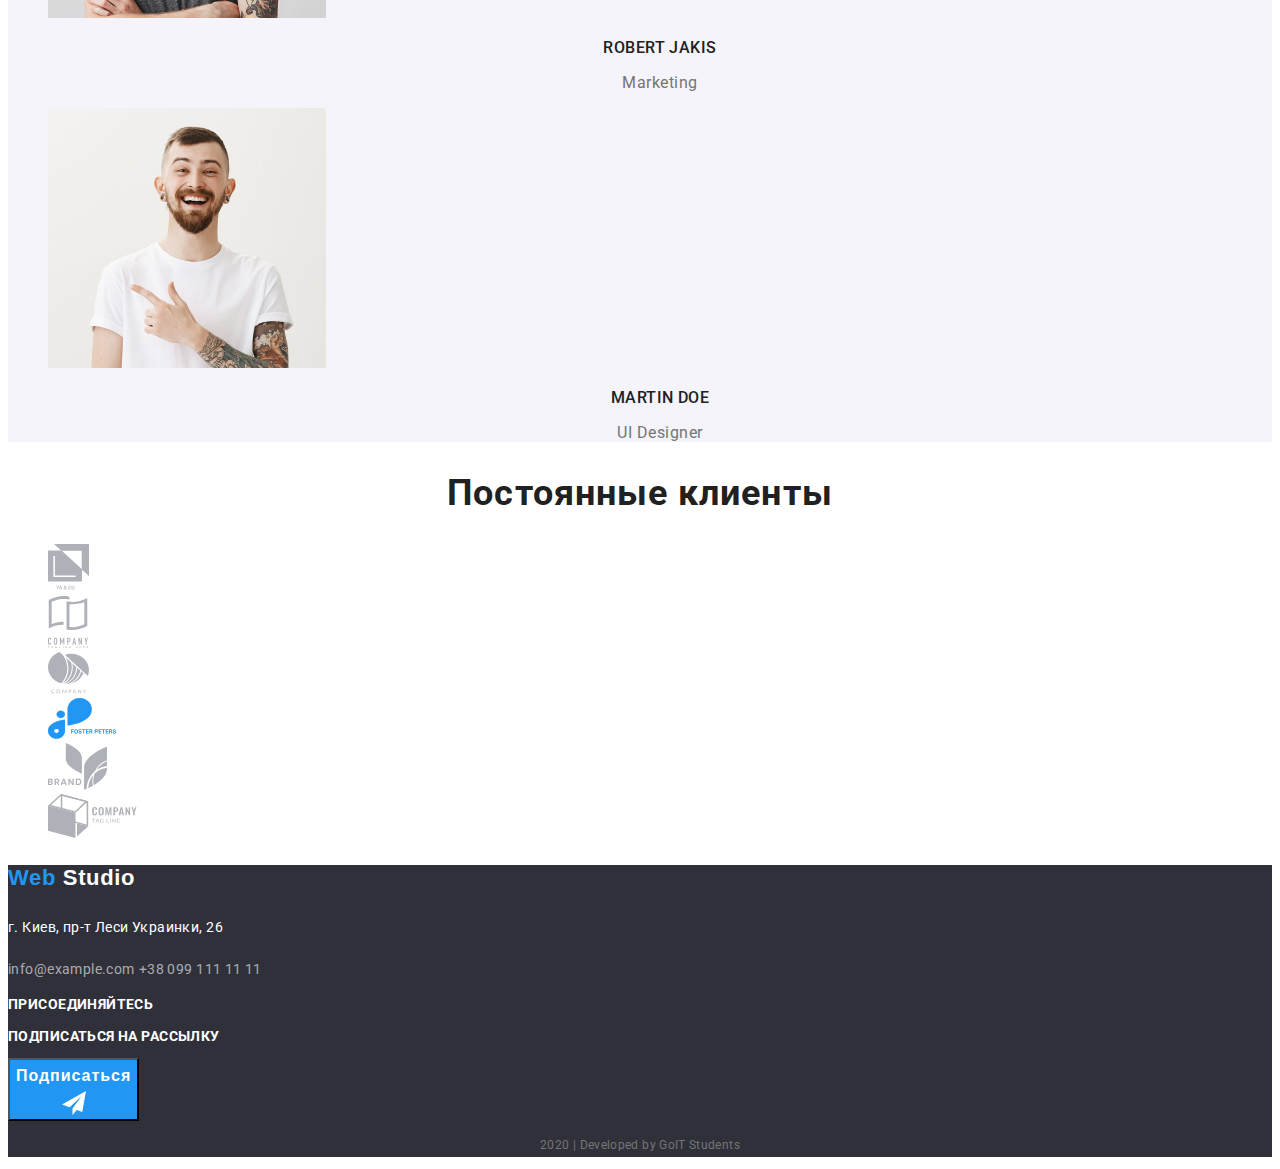
==== commit 5f70a26f: "in progress" ====
--- a/index.html
+++ b/index.html
@@ -12,9 +12,7 @@
 <body>
     <header>
         <nav class="site-nav">
-            <a href="">
-                <img src="./images/web-studio.svg" alt="Logo">
-            </a>
+            <a href=""><p class="logo-header"><span class="web-header">Web </span>Studio</p></a>
 
             <ul>
                 <li><a href="" class="link">Студия</a></li>
@@ -34,33 +32,33 @@
     <main>
         <div>
             <h1 class="solutions-title">ЭФФЕКТИВНЫЕ РЕШЕНИЯ ДЛЯ ВАШЕГО БИЗНЕСА</h1>
-            <button type="button">Заказать услугу</button>
+            <a href="" class="place-order-button">Заказать услугу</a>
         </div>
 
-        <section>
+        <section class="our-advantages">
             <h2>Наши преимущества</h2>
 
             <ul>
                 <li>
-                    <a href=""><img src="./images/antenna.svg" alt="antenna"></a>
+                    <a href="" class="link"><img src="./images/antenna.svg" alt="antenna"></a>
                     <h3>Внимание к деталям</h3>
                     <p>Идейные соображения, а также начало повседневной работы по формированию позиции.</p>
                 </li>
 
                 <li>
-                    <a href=""><img src="./images/clock.svg" alt="clock"></a>
+                    <a href="" class="link"><img src="./images/clock.svg" alt="clock"></a>
                     <h3>Пунктуальность</h3>
                     <p>Задача организации, в особенности же рамки и место обучения кадров влечет за собой.</p>
                 </li>
 
                 <li>
-                    <a href=""><img src="./images/diagram.svg" alt="diagram"></a>
+                    <a href="" class="link"><img src="./images/diagram.svg" alt="diagram"></a>
                     <h3>Планирование</h3>
                     <p>Равным образом консультация с широким активом в значительной степени обуславливает.</p>
                 </li>
 
                 <li>
-                    <a href=""><img src="./images/astronaut.svg" alt="astronaut"></a>
+                    <a href="" class="link"><img src="./images/astronaut.svg" alt="astronaut"></a>
                     <h3>Современные технологии</h3>
                     <p>Значимость этих проблем настолько очевидна, что реализация плановых заданий.</p>
                 </li>
@@ -98,10 +96,10 @@
                 
                 
                     <ul>
-                        <li><a href="" aria-label="Ссылка на Instagram"></a></li>
-                        <li><a href="" aria-label="Ссылка на Twitter"></a></li>
-                        <li><a href="" aria-label="Ссылка на Facebook"></a></li>
-                        <li><a href="" aria-label="Ссылка на linkedin"></a></li>
+                        <li><a href="" class="link" aria-label="Ссылка на Instagram"></a></li>
+                        <li><a href="" class="link" aria-label="Ссылка на Twitter"></a></li>
+                        <li><a href="" class="link" aria-label="Ссылка на Facebook"></a></li>
+                        <li><a href="" class="link" aria-label="Ссылка на linkedin"></a></li>
                     </ul>
                 </li>
                 
@@ -112,10 +110,10 @@
                 
                 
                     <ul>
-                        <li><a href="" aria-label="Ссылка на Instagram"></a></li>
-                        <li><a href="" aria-label="Ссылка на Twitter"></a></li>
-                        <li><a href="" aria-label="Ссылка на Facebook"></a></li>
-                        <li><a href="" aria-label="Ссылка на linkedin"></a></li>
+                        <li><a href="" class="link" aria-label="Ссылка на Instagram"></a></li>
+                        <li><a href="" class="link" aria-label="Ссылка на Twitter"></a></li>
+                        <li><a href="" class="link" aria-label="Ссылка на Facebook"></a></li>
+                        <li><a href="" class="link" aria-label="Ссылка на linkedin"></a></li>
                     </ul>
                 </li>
                 
@@ -126,10 +124,10 @@
                     
                     
                     <ul>
-                        <li><a href="" aria-label="Ссылка на Instagram"></a></li>
-                        <li><a href="" aria-label="Ссылка на Twitter"></a></li>
-                        <li><a href="" aria-label="Ссылка на Facebook"></a></li>
-                        <li><a href="" aria-label="Ссылка на linkedin"></a></li>
+                        <li><a href="" class="link" aria-label="Ссылка на Instagram"></a></li>
+                        <li><a href="" class="link" aria-label="Ссылка на Twitter"></a></li>
+                        <li><a href="" class="link" aria-label="Ссылка на Facebook"></a></li>
+                        <li><a href="" class="link" aria-label="Ссылка на linkedin"></a></li>
                     </ul>
                 </li>
 
@@ -140,48 +138,55 @@
                     
                     
                     <ul>
-                        <li><a href="" aria-label="Ссылка на Instagram"></a></li>
-                        <li><a href="" aria-label="Ссылка на Twitter"></a></li>
-                        <li><a href="" aria-label="Ссылка на Facebook"></a></li>
-                        <li><a href="" aria-label="Ссылка на linkedin"></a></li>
+                        <li><a href="" class="link" aria-label="Ссылка на Instagram"></a></li>
+                        <li><a href="" class="link" aria-label="Ссылка на Twitter"></a></li>
+                        <li><a href="" class="link" aria-label="Ссылка на Facebook"></a></li>
+                        <li><a href="" class="link" aria-label="Ссылка на linkedin"></a></li>
                     </ul>
                 </li>     
             </ul>
         </section>
 
-        <section>
+        <section class="clients">
             <h2>Постоянные клиенты</h2>
             <ul>
-                <li><a href=""><img src="./images/logo-1.svg" alt="Ya&Co"></a></li>
-                <li><a href=""><img src="./images/logo-2.svg" alt="Company"></a></li>
-                <li><a href=""><img src="./images/logo-3.svg" alt="COMPANY"></a></li>
-                <li><a href=""><img src="./images/logo-4.svg" alt="FOSTER PETERS"></a></li>
-                <li><a href=""><img src="./images/logo-5.svg" alt="BRAND"></a></li>
-                <li><a href=""><img src="./images/logo-6.svg" alt="TagLine"></a></li>
+                <li><a href="" class="link"><img src="./images/logo-1.svg" alt="Ya&Co"></a></li>
+                <li><a href="" class="link"><img src="./images/logo-2.svg" alt="Company"></a></li>
+                <li><a href="" class="link"><img src="./images/logo-3.svg" alt="COMPANY"></a></li>
+                <li><a href="" class="link"><img src="./images/logo-4.svg" alt="FOSTER PETERS"></a></li>
+                <li><a href="" class="link"><img src="./images/logo-5.svg" alt="BRAND"></a></li>
+                <li><a href="" class="link"><img src="./images/logo-6.svg" alt="TagLine"></a></li>
             </ul>
         </section>
     </main>
 
     <footer>
+        <a href="">
+            <p class="logo-footer">Web <span class="studio-footer">Studio</span></p>
+        </a>
+       
+        <p class="address">г. Киев, пр-т Леси Украинки, 26</p>
+
         <address>
-            <a href=""><img src="./images/web-studio-footer.svg" alt="WebStudio"></a>
-            <div class="address">
-                <p class="footer-white-letters">г. Киев, пр-т Леси Украинки, 26</p>
-                <a href="info@example.com">info@example.com</a>
-                <a href="+380991111111">+38 099 111 11 11</a>
-            </div>      
+            <a href="info@example.com" class="link-footer">info@example.com</a>
+            <a href="+380991111111" class="link-footer">+38 099 111 11 11</a>
         </address> 
 
         <p class="footer-white-letters">присоединяйтесь</p>
         <ul>
-            <li><a href="" aria-label="Ссылка на Instagram"></a></li>
-            <li><a href="" aria-label="Ссылка на Twitter"></a></li>
-            <li><a href="" aria-label="Ссылка на Facebook"></a></li>
-            <li><a href="" aria-label="Ссылка на linkedin"></a></li>
+            <li><a href="" class="link" aria-label="Ссылка на Instagram"></a></li>
+            <li><a href="" class="link" aria-label="Ссылка на Twitter"></a></li>
+            <li><a href="" class="link" aria-label="Ссылка на Facebook"></a></li>
+            <li><a href="" class="link" aria-label="Ссылка на linkedin"></a></li>
         </ul>
 
         <p class="footer-white-letters">подписаться на рассылку</p>
-        <button type="button">Подписаться</button>
+        
+        <button type="button" class="button-footer">
+            <span class="subscribe">Подписаться</span>
+            <img src="./images/subscribe-icon.svg" alt="subscribe icon">
+        </button>
+        
 
         <p class="developer">2020 | Developed by GoIT Students</p>
 
--- a/CSS/styles.css
+++ b/CSS/styles.css
@@ -1,182 +1,260 @@
-
 /* Common */
 :root {
-    --primary-text-color: #757575;
-    --primary-background-color: #FFFFFF;
-    --title-text-color: #212121;
-    --accent-color: #2196F3;
+  --primary-text-color: #757575;
+  --primary-background-color: #ffffff;
+  --title-text-color: #212121;
+  --accent-color: #2196f3;
 }
 
 body {
-    background-color: var(--primary-background-color);
-    color: var(--primary-text-color);
-
-    font-family: Roboto, sans-serif;
-}
-
-h1, h2, h3 {
-    color: var(--title-text-color);
+  background-color: var(--primary-background-color);
+  color: var(--primary-text-color);
+
+  font-family: Roboto, sans-serif;
+  text-decoration: none;
+}
+
+a {
+  text-decoration: none;
+}
+
+h1,
+h2,
+h3 {
+  color: var(--title-text-color);
 }
 
 ul {
-    list-style: none;
+  list-style: none;
+}
+
+li > a:hover,
+li > a:focus {
+    color: var(--accent-color);
+}
+
+/* Header */
+.logo-header {
+  font-family: Raleway, sans-serif;
+  font-style: normal;
+  font-weight: 700;
+  font-size: 26px;
+  line-height: 1.19;
+  letter-spacing: 0.03em;
+
+  color: #212121;
+}
+
+.web-header {
+  color: #2196f3;
 }
 
 .site-nav .link {
-    color: var(--title-text-color);
-
-    font-style: normal;
-    font-weight: 500;
-    font-size: 14px;
-    line-height: 1.14;
-    text-decoration: none;
-    letter-spacing: 0.02em;
+  color: var(--title-text-color);
+
+  font-style: normal;
+  font-weight: 500;
+  font-size: 14px;
+  line-height: 1.14;
+  text-decoration: none;
+  letter-spacing: 0.02em;
 }
 
 .site-nav .link:hover,
 .site-nav .link:focus {
-    color: var(--accent-color);
+  color: var(--accent-color);
 }
 
 .site-nav .link.current {
-    color: var(--title-text-color);
-}
-
+  color: var(--accent-color);
+}
+
+/* Footer */
 footer {
-    background-color: #2F303A;;
+  background-color: #2f303a;
+}
+
+.logo-footer {
+  font-family: Raleway, sans-serif;
+  font-style: normal;
+  font-weight: 700;
+  font-size: 22px;
+  line-height: 1.18;
+  letter-spacing: 0.03em;
+  color: #2196f3;
+}
+
+.studio-footer {
+  color: #ffffff;
 }
 
 .address {
-    font-style: normal;
-    font-weight: 400;
-    font-size: 14px;
-    line-height: 2;
-    letter-spacing: 0.03em;
-
-    color: rgba(255, 255, 255, 0.6);
-    text-decoration-color: none;
-    text-decoration: none;
+  font-style: normal;
+  font-weight: 400;
+  font-size: 14px;
+  line-height: 2;
+  letter-spacing: 0.03em;
+
+  color: #ffffff;
+}
+
+.link-footer {
+  font-style: normal;
+  font-weight: 400;
+  font-size: 14px;
+  line-height: 2;
+  letter-spacing: 0.03em;
+
+  color: rgba(255, 255, 255, 0.6);
 }
 
 .footer-white-letters {
-    color: #FFFFFF;
+  font-style: normal;
+  font-weight: bold;
+  font-size: 14px;
+  line-height: 1.14;
+  letter-spacing: 0.03em;
+  text-transform: uppercase;
+
+  color: #ffffff;
+}
+
+.button-footer {
+  background-color: var(--accent-color);
+}
+
+.subscribe {
+  font-style: normal;
+  font-weight: 900;
+  font-size: 16px;
+  line-height: 1.875;
+  display: flex;
+  align-items: center;
+  text-align: center;
+  letter-spacing: 0.06em;
+
+  color: #ffffff;
 }
 
 .developer {
-    font-style: normal;
-    font-weight: normal;
-    font-size: 12px;
-    line-height: 24px;
-    text-align: center;
-    letter-spacing: 0.03em;
+  font-style: normal;
+  font-weight: normal;
+  font-size: 12px;
+  line-height: 24px;
+  text-align: center;
+  letter-spacing: 0.03em;
 }
 
 /* Studio */
 .solutions-title {
-    color: var(--title-text-color);
-
-    font-style: normal;
-    font-weight: 900;
-    font-size: 44px;
-    line-height: 1.36;
-
-    text-align: center;
-    letter-spacing: 0.06em;
-    text-transform: uppercase;
-}
-
-button {
-    font-weight: bold;
-    font-size: 16px;
-    line-height: 1.87;
-
-    align-items: center;
-    text-align: center;
-    letter-spacing: 0.06em;
-    text-decoration: none;
-}
-
-button:hover,
-button:focus {
+  color: var(--title-text-color);
+
+  font-style: normal;
+  font-weight: 900;
+  font-size: 44px;
+  line-height: 1.36;
+
+  text-align: center;
+  letter-spacing: 0.06em;
+  text-transform: uppercase;
+}
+
+.place-order-button {
+  font-style: normal;
+  font-weight: 700;
+  font-size: 16px;
+  line-height: 1.875;
+  display: flex;
+  align-items: center;
+  text-align: center;
+  letter-spacing: 0.06em;
+
+  background-color: var(--accent-color);
+  color: #ffffff;
+}
+
+h2 {
+  font-style: normal;
+  font-weight: 700;
+  font-size: 36px;
+  line-height: 1.17;
+  text-align: center;
+  letter-spacing: 0.03em;
+}
+
+h3 {
+  font-style: normal;
+  font-weight: 700;
+  font-size: 14px;
+  line-height: 1.14;
+  letter-spacing: 0.03em;
+  text-transform: uppercase;
+}
+
+.our-advantages .link:hover,
+.our-advantages .link:focus {
     color: var(--accent-color);
 }
 
-h2 {
-    font-style: normal;
-    font-weight: 700    ;
-    font-size: 36px;
-    line-height: 1.17;
-    text-align: center;
-    letter-spacing: 0.03em;
-}
-
-h3 {
-    font-style: normal;
-    font-weight: 700;
-    font-size: 14px;
-    line-height: 1.14;
-    letter-spacing: 0.03em;
-    text-transform: uppercase;
-}
-
 .our-activity {
-    font-style: normal;
-    font-weight: 700;
-    font-size: 14px;
-    line-height: 1.14px;
-    text-align: center;
-    letter-spacing: 0.03em;
-    text-transform: uppercase;
+  font-style: normal;
+  font-weight: 700;
+  font-size: 14px;
+  line-height: 1.14px;
+  text-align: center;
+  letter-spacing: 0.03em;
+  text-transform: uppercase;
 }
 
 .our-command {
-    background-color: #F5F4FA;
+  background-color: #f5f4fa;
 }
 
 .name {
-    font-style: normal;
-    font-weight: 500;
-    font-size: 16px;
-    line-height: 1.19;
-    text-align: center;
-    letter-spacing: 0.03em;
+  font-style: normal;
+  font-weight: 500;
+  font-size: 16px;
+  line-height: 1.19;
+  text-align: center;
+  letter-spacing: 0.03em;
 }
 
 .speciality {
-    font-style: normal;
-    font-weight: 400;
-    font-size: 16px;
-    line-height: 1.19;
-    text-align: center;
-    letter-spacing: 0.03em;
-}
-
-
+  font-style: normal;
+  font-weight: 400;
+  font-size: 16px;
+  line-height: 1.19;
+  text-align: center;
+  letter-spacing: 0.03em;
+}
+
+.link:hover,
+.link:focus {
+    color: var(--accent-color);
+}
 
 /* Portfolio */
 
-
-
 .portfolio-item {
-    font-style: normal;
-    font-weight: 700;
-    font-size: 18px;
-    line-height: 2;
-    letter-spacing: 0.06em;
+  font-style: normal;
+  font-weight: 700;
+  font-size: 18px;
+  line-height: 2;
+  letter-spacing: 0.06em;
 }
 
 .portfolio-item-description {
-    font-style: normal;
-    font-weight: 400;
-    font-size: 18px;
-    line-height: 1.55;
-    letter-spacing: 0.03em;
+  font-style: normal;
+  font-weight: 400;
+  font-size: 18px;
+  line-height: 1.55;
+  letter-spacing: 0.03em;
 }
 
 .portfolio-item-job {
-    font-style: normal;
-    font-weight: 400;
-    font-size: 16px;
-    line-height: 1.87;
-    letter-spacing: 0.03em;
-}+  font-style: normal;
+  font-weight: 400;
+  font-size: 16px;
+  line-height: 1.87;
+  letter-spacing: 0.03em;
+}
